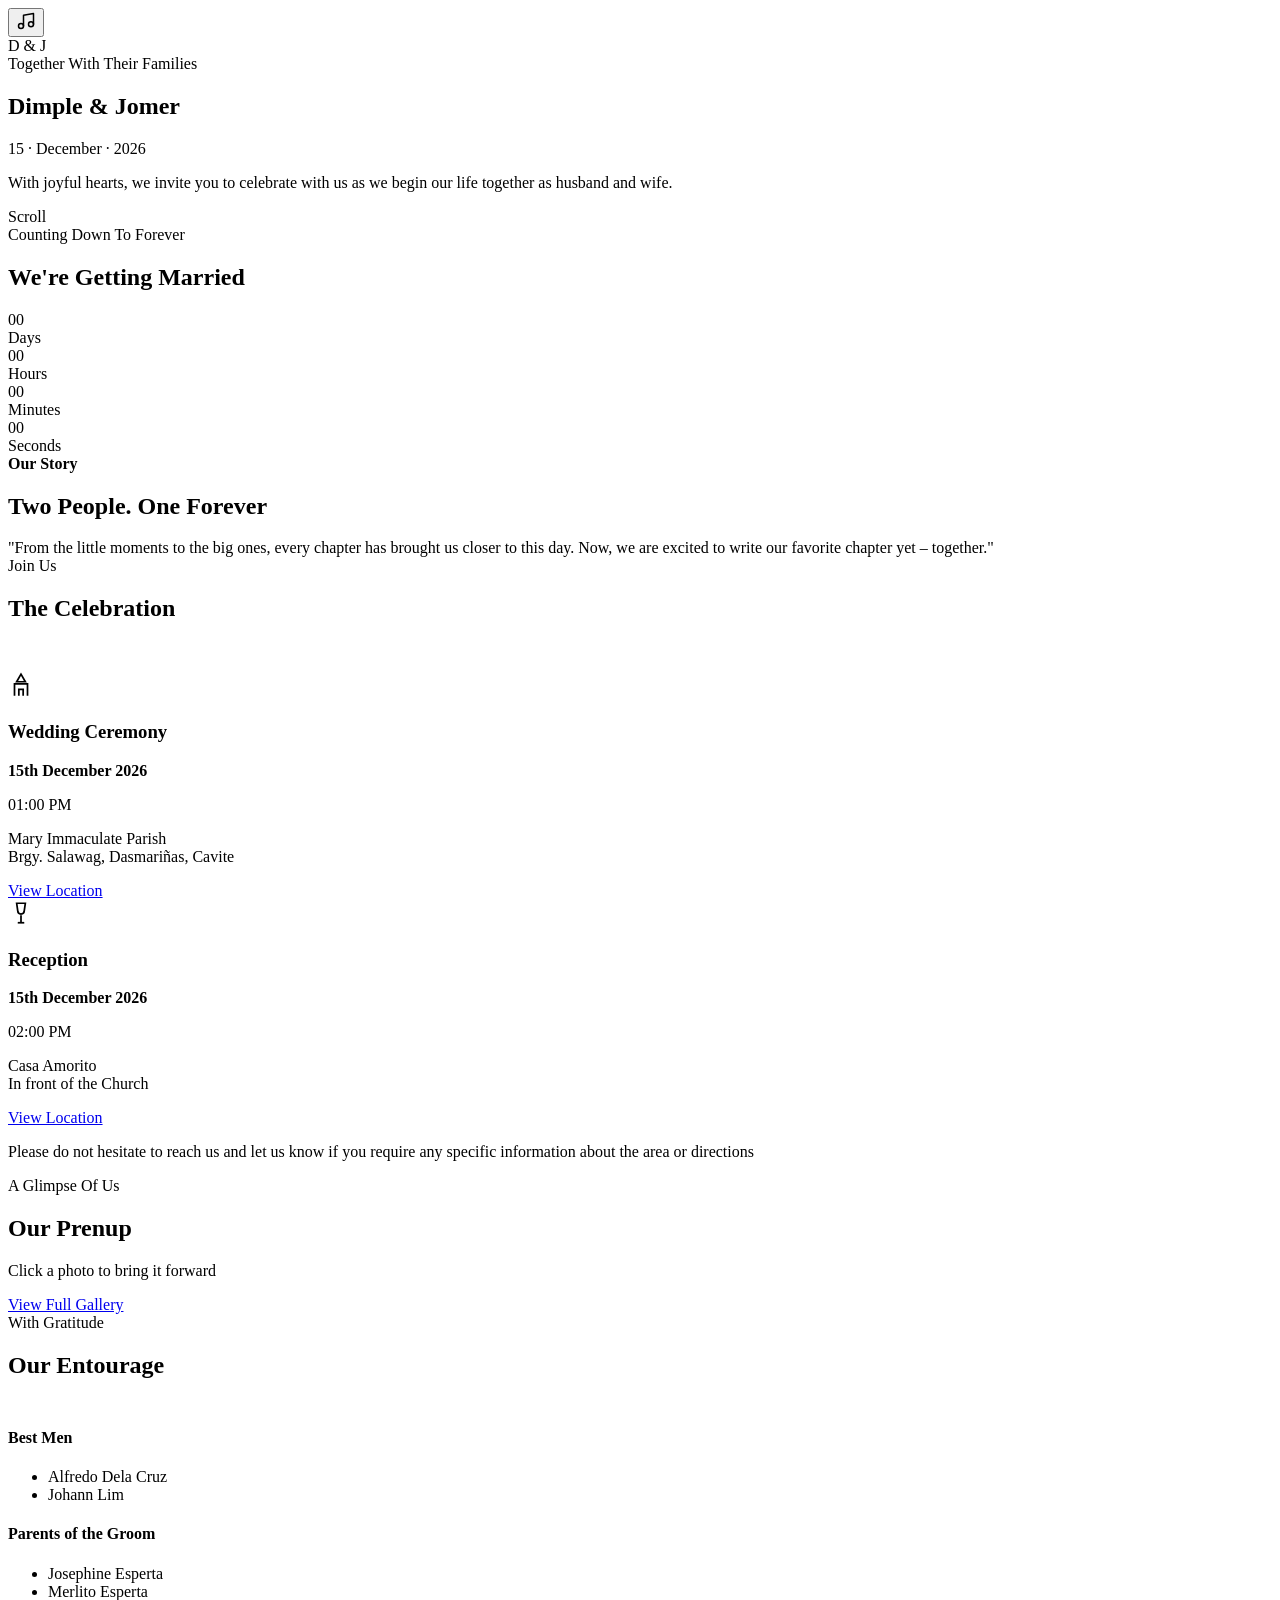
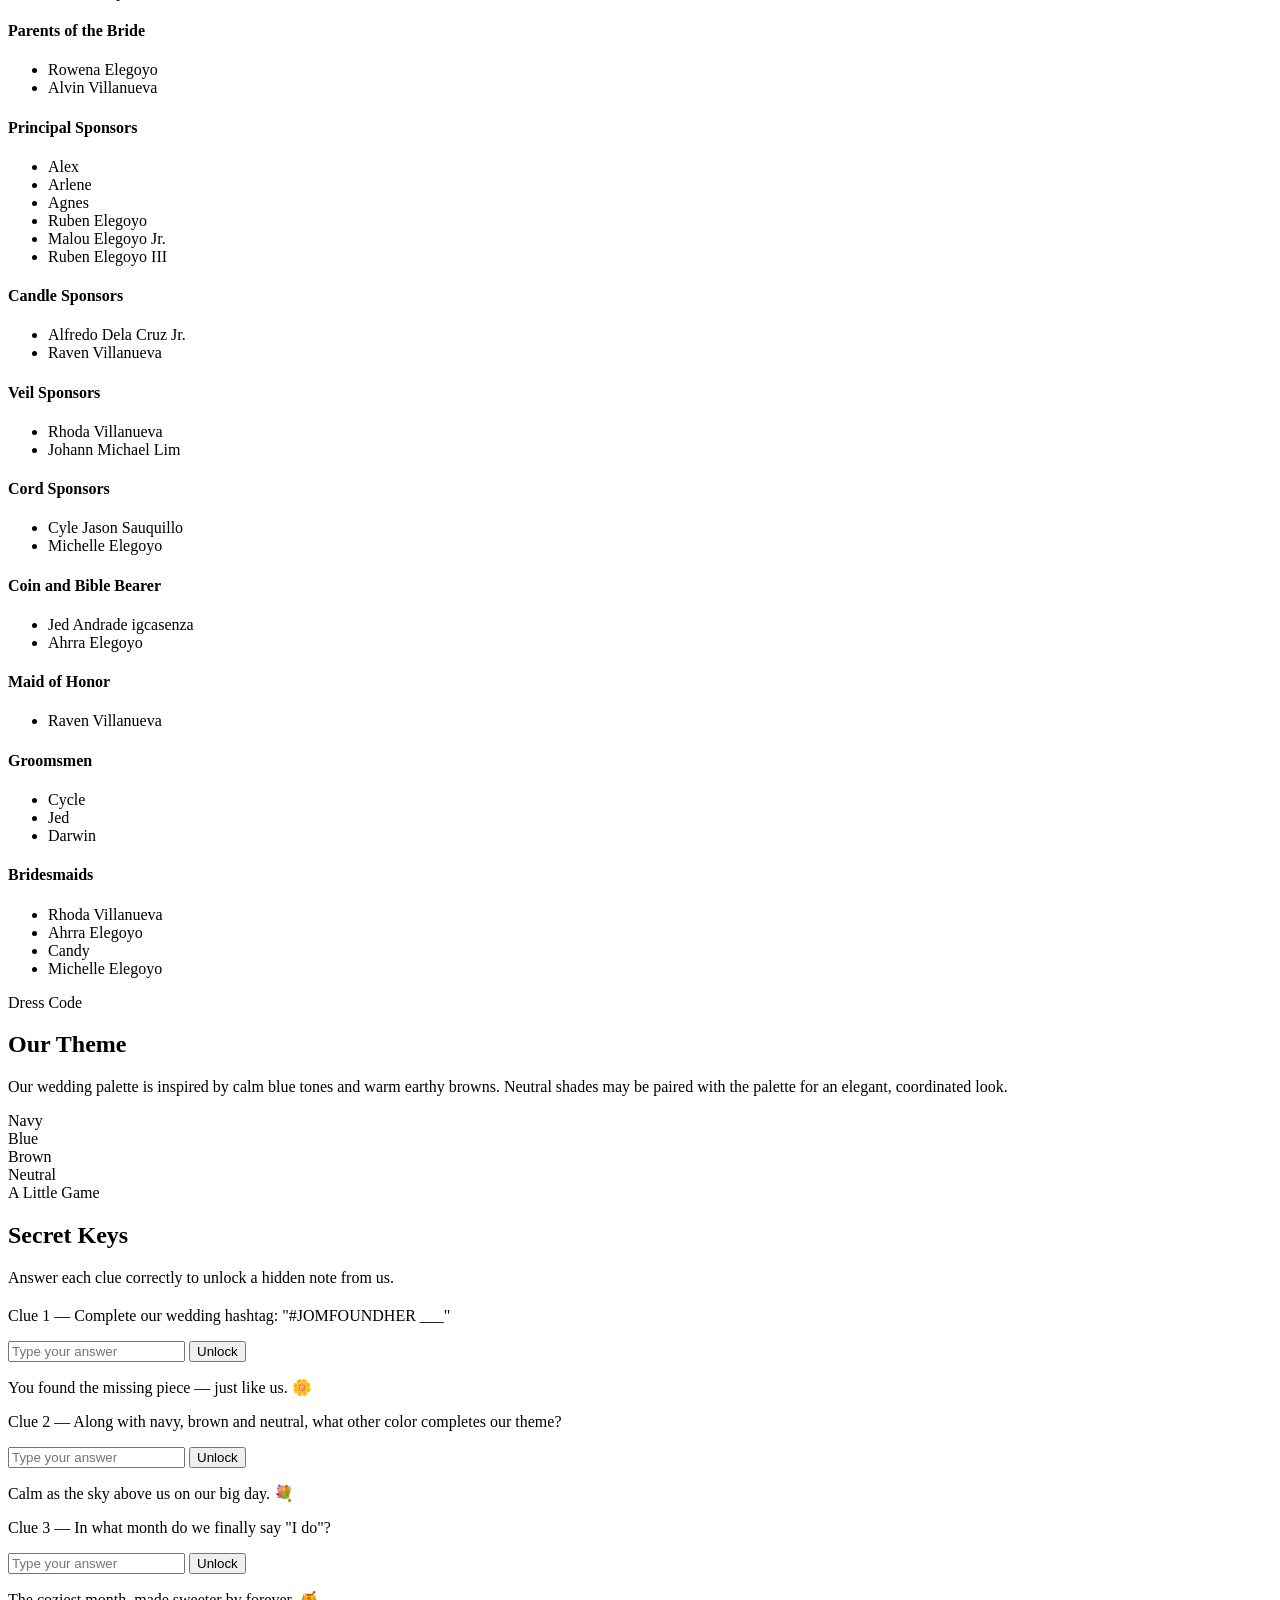
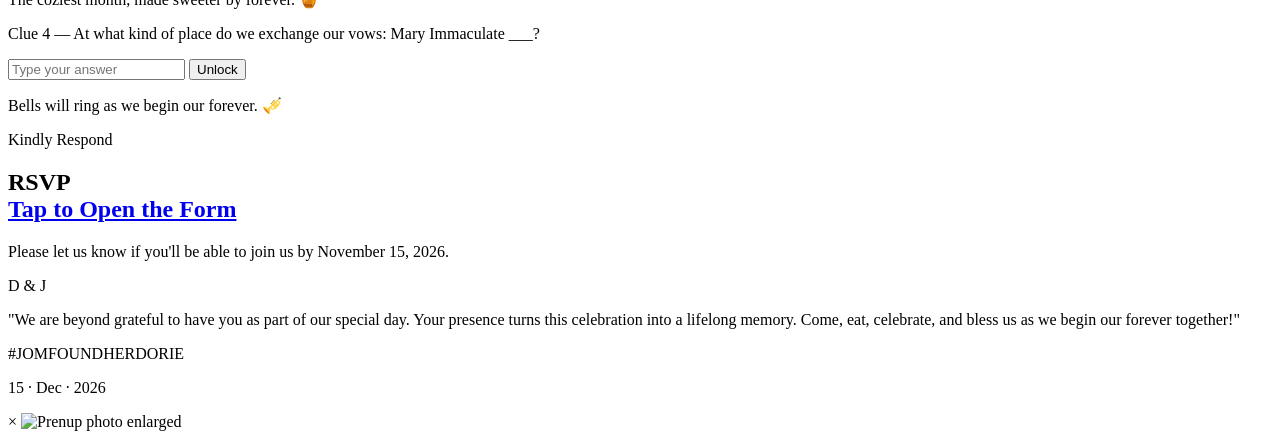
==== index.html @ ff6bdb2b "Add files via upload" ====
<!DOCTYPE html>
<html lang="en">
  <head>
    <meta charset="UTF-8">
    <meta name="viewport" content="width=device-width, initial-scale=1.0">
      <title>Dimple & Jomer | December 15, 2026</title>
    <link rel="preconnect" href="https://fonts.googleapis.com">
    <link href="https://fonts.googleapis.com/css2?family=Montserrat:ital,wght@0,300;0,400;0,500;0,600;0,700;0,800;1,400&family=Cormorant+Garamond:ital,wght@0,400;0,500;0,600;1,400&display=swap" rel="stylesheet">
    <link rel="stylesheet" href="index.css">
  </head>

  <body>
<!-- ============================================================
     BACKGROUND MUSIC
     -> Paste your song link (mp3/ogg URL) inside the src="" below.
     -> "Power of Two" by MYMP — replace PASTE_SONG_LINK_HERE.
     ============================================================ -->
    <audio id="bgMusic" loop preload="auto">
      <source src="Music/MYMP - Power Of Two (Official Lyric Video).mp3" type="audio/mpeg">
    </audio>

    <div class="floating-controls">
      <button class="ctrl-btn" id="musicToggle" title="Toggle music" aria-label="Toggle background music">
        <svg id="musicIcon" width="20" height="20" viewBox="0 0 24 24" fill="none" stroke="currentColor" stroke-width="1.8">
          <path d="M9 18V5l12-2v13" stroke-linecap="round" stroke-linejoin="round"/>
          <circle cx="6" cy="18" r="3"/><circle cx="18" cy="16" r="3"/>
        </svg>
      </button>
    </div>

    <div id="petal-field"></div>

<!-- ============================================================
     HERO
     ============================================================ -->
    <section class="hero">
      <div class="hero-bg"></div>
      <div class="hero-overlay"></div>
      <div class="hero-content">
        <div class="hero-monogram">D&nbsp;&amp;&nbsp;J</div>
        <span class="hero-eyebrow">Together With Their Families</span>
        <h1 class="hero-names">Dimple <span class="hero-and">&amp;</span> Jomer</h1>
        <p class="hero-date">15 · December · 2026</p>
        <p class="hero-venue">With joyful hearts, we invite you to celebrate with us as we begin our life together as husband and wife.</p>
      </div>
      <div class="scroll-cue"><span>Scroll</span><span class="line"></span></div>
    </section>

<!-- ============================================================
     COUNTDOWN
     ============================================================ -->
    <section class="countdown-section">
      <span class="eyebrow reveal">Counting Down To Forever</span>
      <h2 class="section-title reveal">We're Getting Married</h2>
      <div class="divider reveal"></div>
      <div class="countdown-grid reveal">
        <div class="count-box"><div class="count-num" id="cd-days">00</div><div class="count-label">Days</div></div>
        <div class="count-box"><div class="count-num" id="cd-hours">00</div><div class="count-label">Hours</div></div>
        <div class="count-box"><div class="count-num" id="cd-mins">00</div><div class="count-label">Minutes</div></div>
        <div class="count-box"><div class="count-num" id="cd-secs">00</div><div class="count-label">Seconds</div></div>
      </div>
    </section>

<!-- ============================================================
     OUR STORY
     ============================================================ -->
    <section class="story-section">
      <div class="story-quote reveal">
        <strong>Our Story</strong>
        <h2>Two People. One Forever</h2>
        "From the little moments to the big ones, every chapter has brought us closer to this day.
        Now, we are excited to write our favorite chapter yet – together."
      </div>
    </section>

<!-- ============================================================
     EVENTS
     ============================================================ -->
    <section class="events-section">
      <span class="eyebrow reveal">Join Us</span>
      <h2 class="section-title reveal">The Celebration</h2>
      <div class="divider reveal"></div>
      <div class="events-grid" style="margin-top:50px;">
        <div class="event-card reveal-scale">
          <div class="event-icon">
            <svg width="26" height="26" viewBox="0 0 24 24" fill="none" stroke="currentColor" stroke-width="1.6"><path d="M12 2 8 9h8l-4-7Z"/><path d="M6 22V11h12v11"/><path d="M10 22v-6h4v6"/></svg>
          </div>
          <h3>Wedding Ceremony</h3>
          <p class="event-detail"><b>15th December 2026</b></p>
          <p class="event-detail">01:00 PM</p>
          <p class="event-detail">Mary Immaculate Parish<br>Brgy. Salawag, Dasmariñas, Cavite</p>
          <a href="https://maps.app.goo.gl/3iq4JYJWQVV3E8DZA?g_st=ac" class="btn ghost">View Location</a>
        </div>
        <div class="event-card reveal-scale">
          <div class="event-icon">
            <svg width="26" height="26" viewBox="0 0 24 24" fill="none" stroke="currentColor" stroke-width="1.6"><path d="M8 3h8l-1 7a3 3 0 0 1-6 0L8 3Z"/><path d="M12 14v7"/><path d="M9 21h6"/></svg>
          </div>
          <h3>Reception</h3>
          <p class="event-detail"><b>15th December 2026</b></p>
          <p class="event-detail">02:00 PM</p>
          <p class="event-detail">Casa Amorito<br>In front of the Church</p>
          <a href="https://maps.app.goo.gl/EvM1YDurQQUR8Ux69?g_st=ac" class="btn ghost">View Location</a>
        </div>
        <div class="event-card reveal-scale">
          <div class="divider reveal"></div>
          <p class="event-detail">Please do not hesitate to reach us and let us know if you require any specific information about the area or directions</p>
          <div class="divider reveal"></div>
        </div>
      </div>
    </section>

<!-- ============================================================
     PRENUP GALLERY
     ============================================================ -->
    <section class="prenup-section">
      <span class="eyebrow reveal">A Glimpse Of Us</span>
      <h2 class="section-title reveal">Our Prenup</h2>
      <div class="divider reveal"></div>
      <div class="prenup-stage reveal-scale" id="prenupStage"></div>
      <p class="prenup-hint">Click a photo to bring it forward</p>
      <div class="gallery-btn-wrap">
        <a href="gallery.html" class="btn ghost">View Full Gallery</a>
      </div>
    </section>

<!-- ============================================================
     ENTOURAGE
     ============================================================ -->
    <section class="entourage-section">
      <span class="eyebrow reveal">With Gratitude</span>
      <h2 class="section-title reveal">Our Entourage</h2>
      <div class="divider reveal"></div>
      <div class="entourage-grid" style="margin-top:50px;">
        <div class="ent-card reveal">
          <h4>Best Men</h4>
          <ul><li>Alfredo Dela Cruz</li>
          <li>Johann Lim</li></ul>
        </div>
        <div class="ent-card reveal">
          <h4>Parents of the Groom</h4>
          <ul><li>Josephine Esperta</li>
          <li>Merlito Esperta</li></ul>
        </div>
        <div class="ent-card reveal">
          <h4>Parents of the Bride</h4>
          <ul>
            <li>Rowena Elegoyo</li>
            <li>Alvin Villanueva</li>
          </ul>
        </div>
        <div class="ent-card reveal">
          <h4>Principal Sponsors</h4>
          <ul>
            <li>Alex</li>
            <li>Arlene</li>
            <li>Agnes</li>
            <li>Ruben Elegoyo</li>
            <li>Malou Elegoyo Jr.</li>
            <li>Ruben Elegoyo III</li>
          </ul>
        </div>
        <div class="ent-card reveal">
        <h4>Candle Sponsors</h4>
          <ul>
            <li>Alfredo Dela Cruz Jr.</li>
            <li>Raven Villanueva</li>
          </ul>
        </div>
        <div class="ent-card reveal">
        <h4>Veil Sponsors</h4>
          <ul>
            <li>Rhoda Villanueva</li>
            <li>Johann Michael Lim</li>
          </ul>
        </div>
        <div class="ent-card reveal">
        <h4>Cord Sponsors</h4>
          <ul>
            <li>Cyle Jason Sauquillo</li>
            <li>Michelle Elegoyo</li>
          </ul>
        </div>
        <div class="ent-card reveal">
          <h4>Coin and Bible Bearer</h4>
          <ul>
            <li>Jed Andrade igcasenza</li>
            <li>Ahrra Elegoyo</li>
          </ul>
        </div>
        <div class="ent-card reveal">
          <h4>Maid of Honor</h4>
          <ul>
            <li>Raven Villanueva</li>
          </ul>
        </div>
        <div class="ent-card reveal">
          <h4>Groomsmen</h4>
          <ul>
            <li>Cycle</li>
            <li>Jed</li>
            <li>Darwin</li>
          </ul>
        </div>
        <div class="ent-card reveal">
          <h4>Bridesmaids</h4>
          <ul>
            <li>Rhoda Villanueva</li>
            <li>Ahrra Elegoyo</li>
            <li>Candy</li>
            <li>Michelle Elegoyo</li>
          </ul>
        </div>
      </div>
    </section>

<!-- ============================================================
     THEME & COLOR
     ============================================================ -->
    <section class="theme-section">
      <span class="eyebrow reveal">Dress Code</span>
      <h2 class="section-title reveal">Our Theme</h2>
      <div class="divider reveal"></div>
      <p class="theme-copy reveal">
        Our wedding palette is inspired by calm blue tones and warm earthy browns.
        Neutral shades may be paired with the palette for an elegant, coordinated look.
    </p>
      <div class="swatch-row reveal">
        <div class="swatch"><div class="swatch-circle" style="background:#1b2a4a;"></div><span class="swatch-label">Navy</span></div>
        <div class="swatch"><div class="swatch-circle" style="background:#4a6fa5;"></div><span class="swatch-label">Blue</span></div>
        <div class="swatch"><div class="swatch-circle" style="background:#8b6f47;"></div><span class="swatch-label">Brown</span></div>
        <div class="swatch"><div class="swatch-circle" style="background:#e8e1d3;"></div><span class="swatch-label">Neutral</span></div>
      </div>
    </section>

<!-- ============================================================
     SECRET KEYS GAME
     ============================================================ -->
    <section class="keys-section" id="keysSection">
      <span class="eyebrow reveal">A Little Game</span>
      <h2 class="section-title reveal">Secret Keys</h2>
      <p class="section-sub reveal" style="color:var(--blue-light);">Answer each clue correctly to unlock a hidden note from us.</p>
      <div class="keys-grid" style="margin-top:20px;">

        <div class="key-card reveal" data-answer="DORIE">
            <p class="key-q">Clue 1 — Complete our wedding hashtag: "#JOMFOUNDHER ___"</p>
          <div class="key-input-row">
            <input type="text" class="key-input" placeholder="Type your answer">
            <button class="key-check">Unlock</button>
          </div>
            <p class="key-msg"></p>
            <p class="key-reveal">You found the missing piece — just like us. 🌼</p>
        </div>

        <div class="key-card reveal" data-answer="blue">
            <p class="key-q">Clue 2 — Along with navy, brown and neutral, what other color completes our theme?</p>
          <div class="key-input-row">
            <input type="text" class="key-input" placeholder="Type your answer">
            <button class="key-check">Unlock</button>
          </div>
            <p class="key-msg"></p>
            <p class="key-reveal">Calm as the sky above us on our big day. 💐</p>
        </div>

        <div class="key-card reveal" data-answer="december">
            <p class="key-q">Clue 3 — In what month do we finally say "I do"?</p>
          <div class="key-input-row">
            <input type="text" class="key-input" placeholder="Type your answer">
            <button class="key-check">Unlock</button>
          </div>
            <p class="key-msg"></p>
            <p class="key-reveal">The coziest month, made sweeter by forever. 🍯</p>
        </div>

        <div class="key-card reveal" data-answer="Parish">
            <p class="key-q">Clue 4 — At what kind of place do we exchange our vows: Mary Immaculate ___?</p>
          <div class="key-input-row">
            <input type="text" class="key-input" placeholder="Type your answer">
            <button class="key-check">Unlock</button>
          </div>
            <p class="key-msg"></p>
            <p class="key-reveal">Bells will ring as we begin our forever. 🎺</p>
        </div>
      </div>
    </section>

<!-- ============================================================
     RSVP
     ============================================================ -->
    <section class="rsvp-section" id="rsvp">
      <span class="eyebrow reveal">Kindly Respond</span>
      <h2 class="section-title reveal">
        RSVP
          <div>
            <a href="rsvp.html" class="btn ghost">Tap to Open the Form</a>
          </div>
      </h2>
      <div class="divider reveal"></div>
        <p class="section-sub reveal">Please let us know if you'll be able to join us by November 15, 2026.</p>
    </section>

<!-- ============================================================
     FOOTER
     ============================================================ -->
    <footer class="footer">
      <div class="footer-monogram reveal">D &amp; J</div>
        <p class="footer-msg reveal">
          "We are beyond grateful to have you as part of our special day. Your presence turns this
          celebration into a lifelong memory. Come, eat, celebrate, and bless us as we begin our
          forever together!"
        </p>
        <p class="footer-names reveal">#JOMFOUNDHERDORIE </p>
        <p class="footer-date reveal">15 · Dec · 2026</p>
    </footer>

<!-- Lightbox -->
    <div class="lightbox" id="lightbox">
      <span class="lightbox-close" id="lightboxClose">&times;</span>
      <img id="lightboxImg" src="" alt="Prenup photo enlarged">
    </div>
  </body>
    <script src="index.js"></script>
</html>
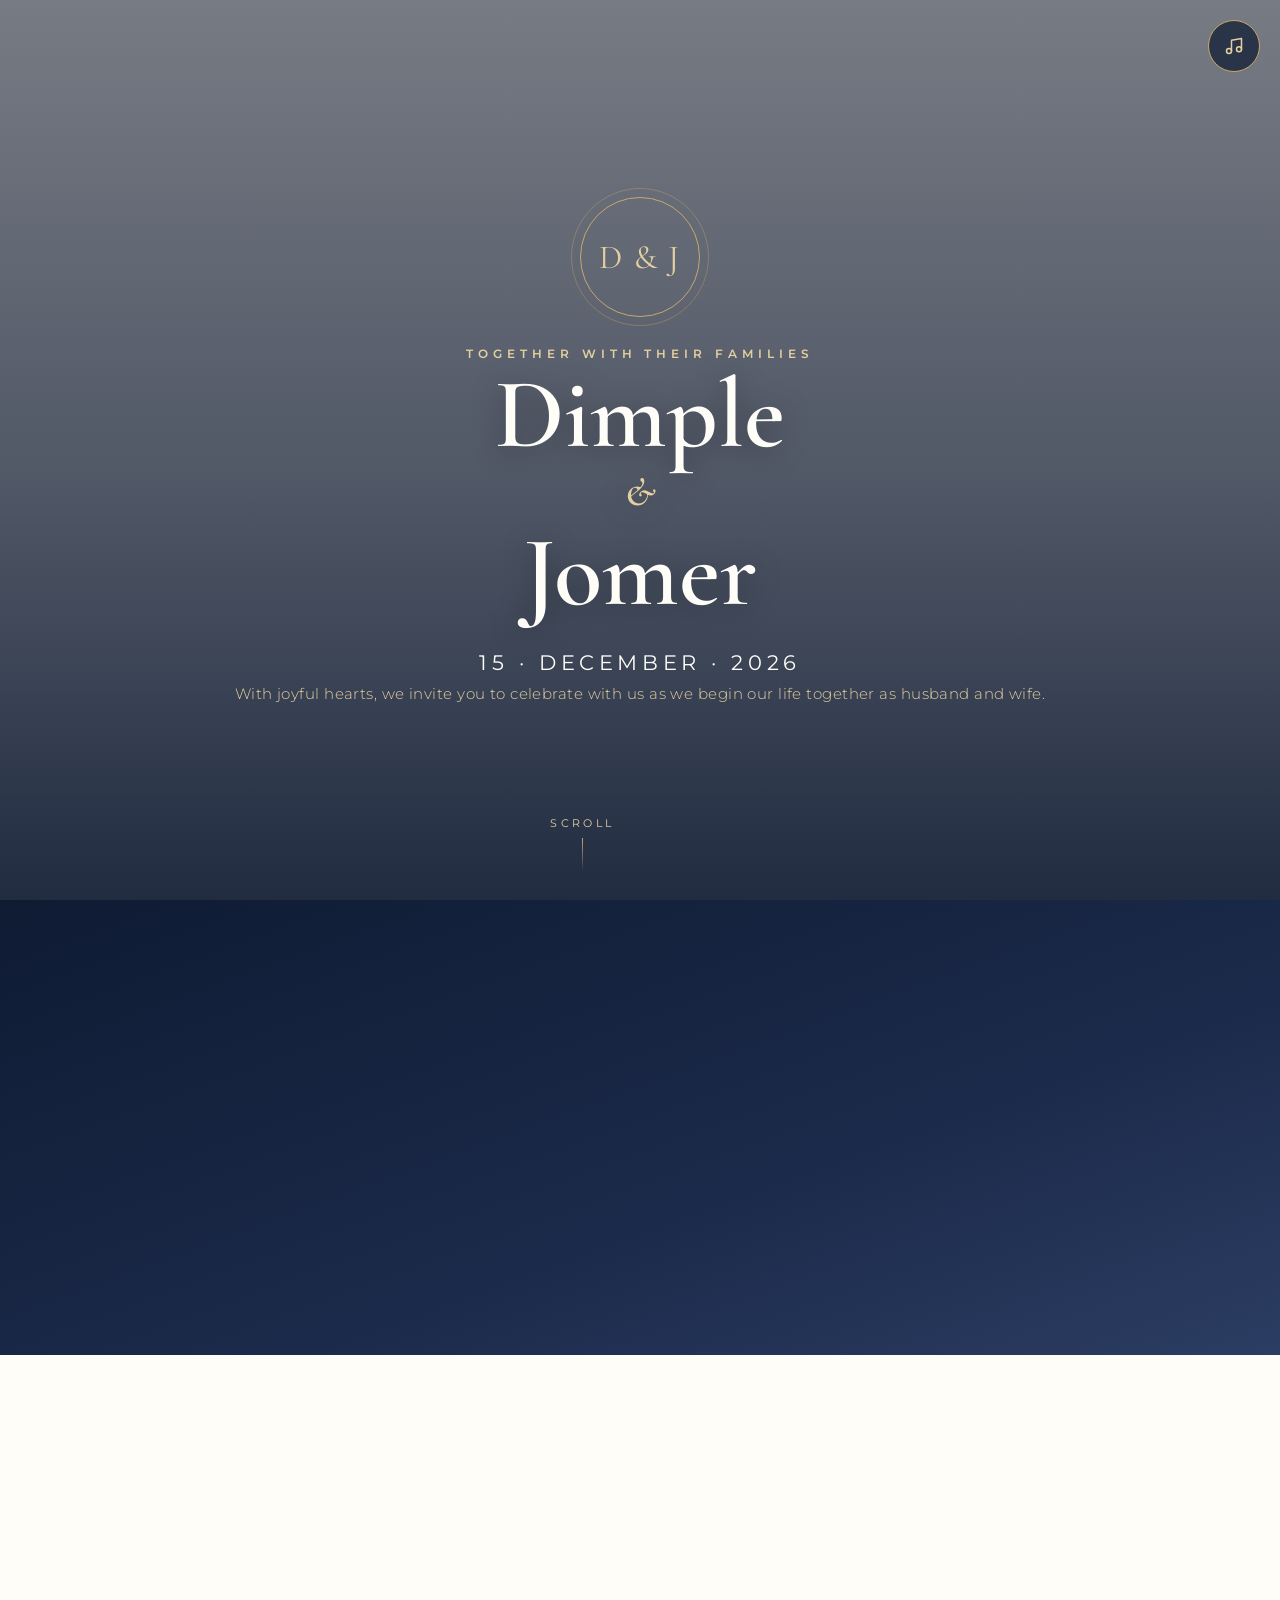
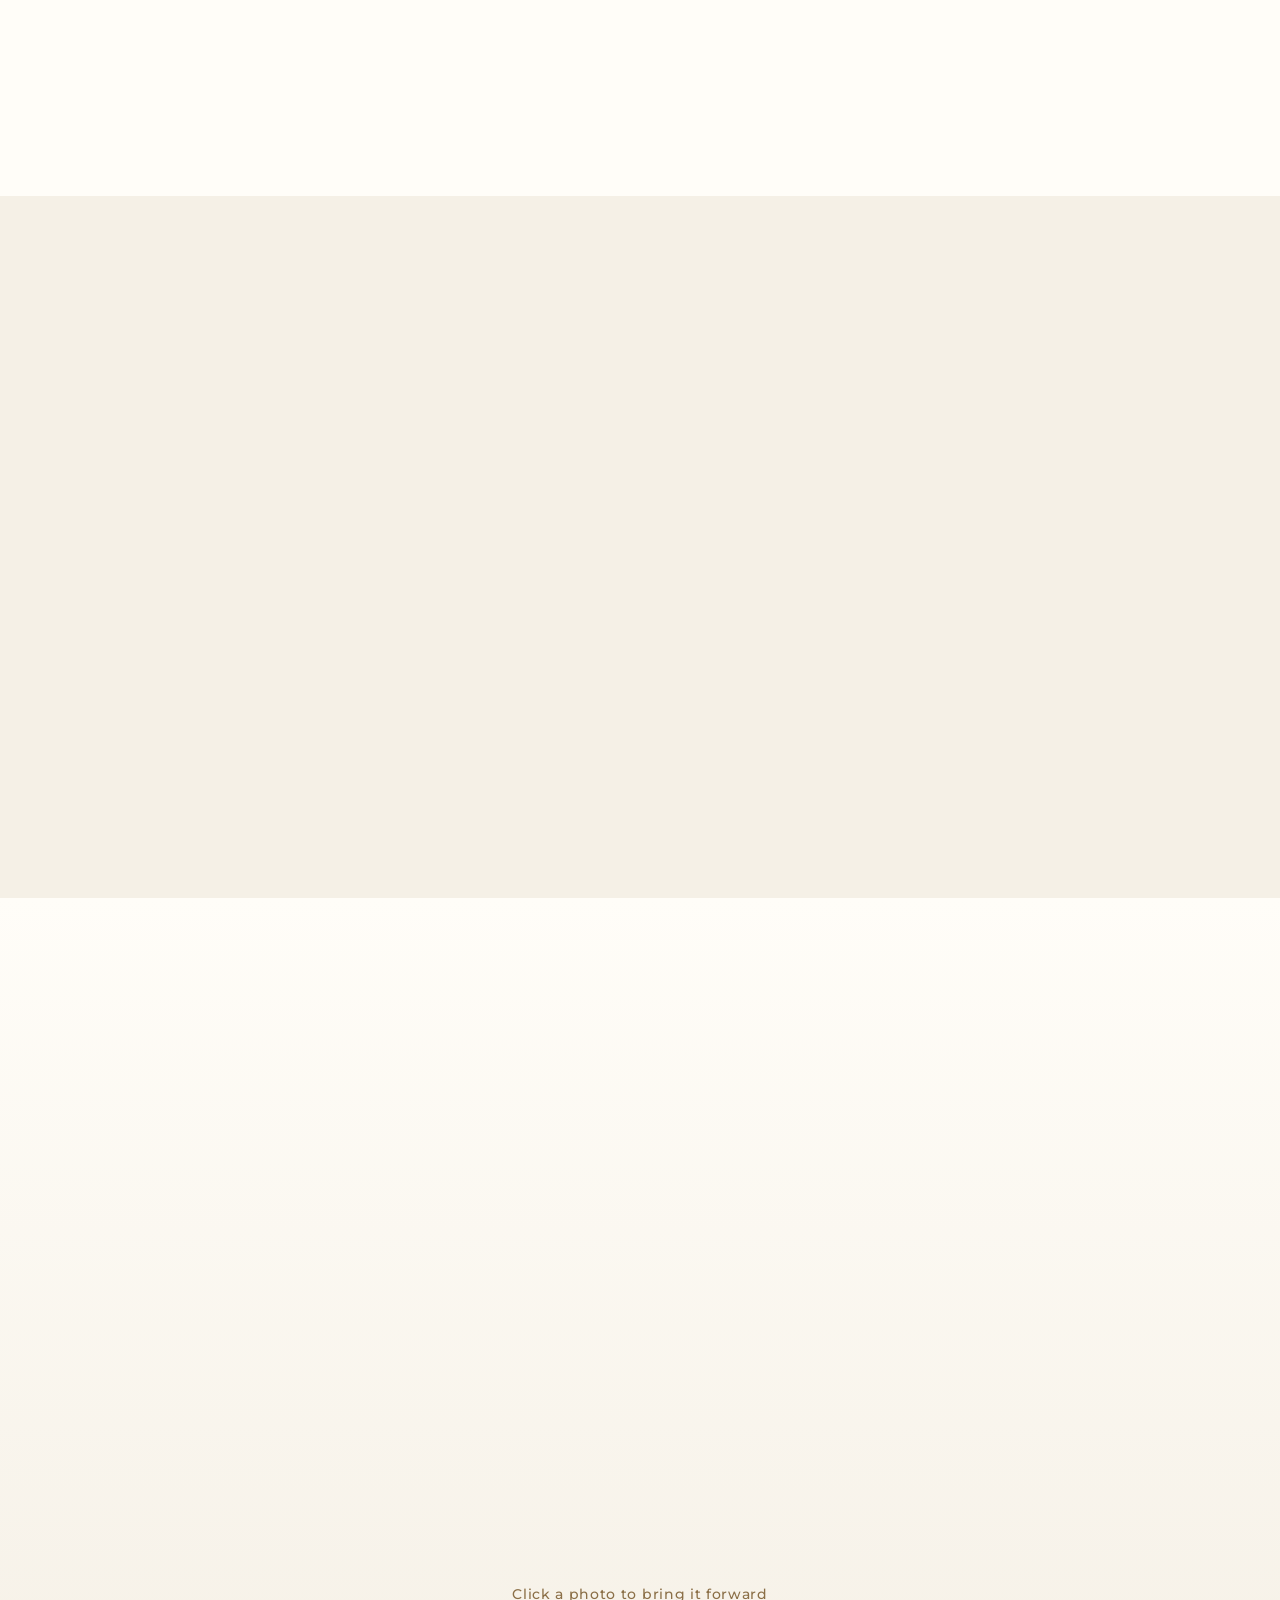
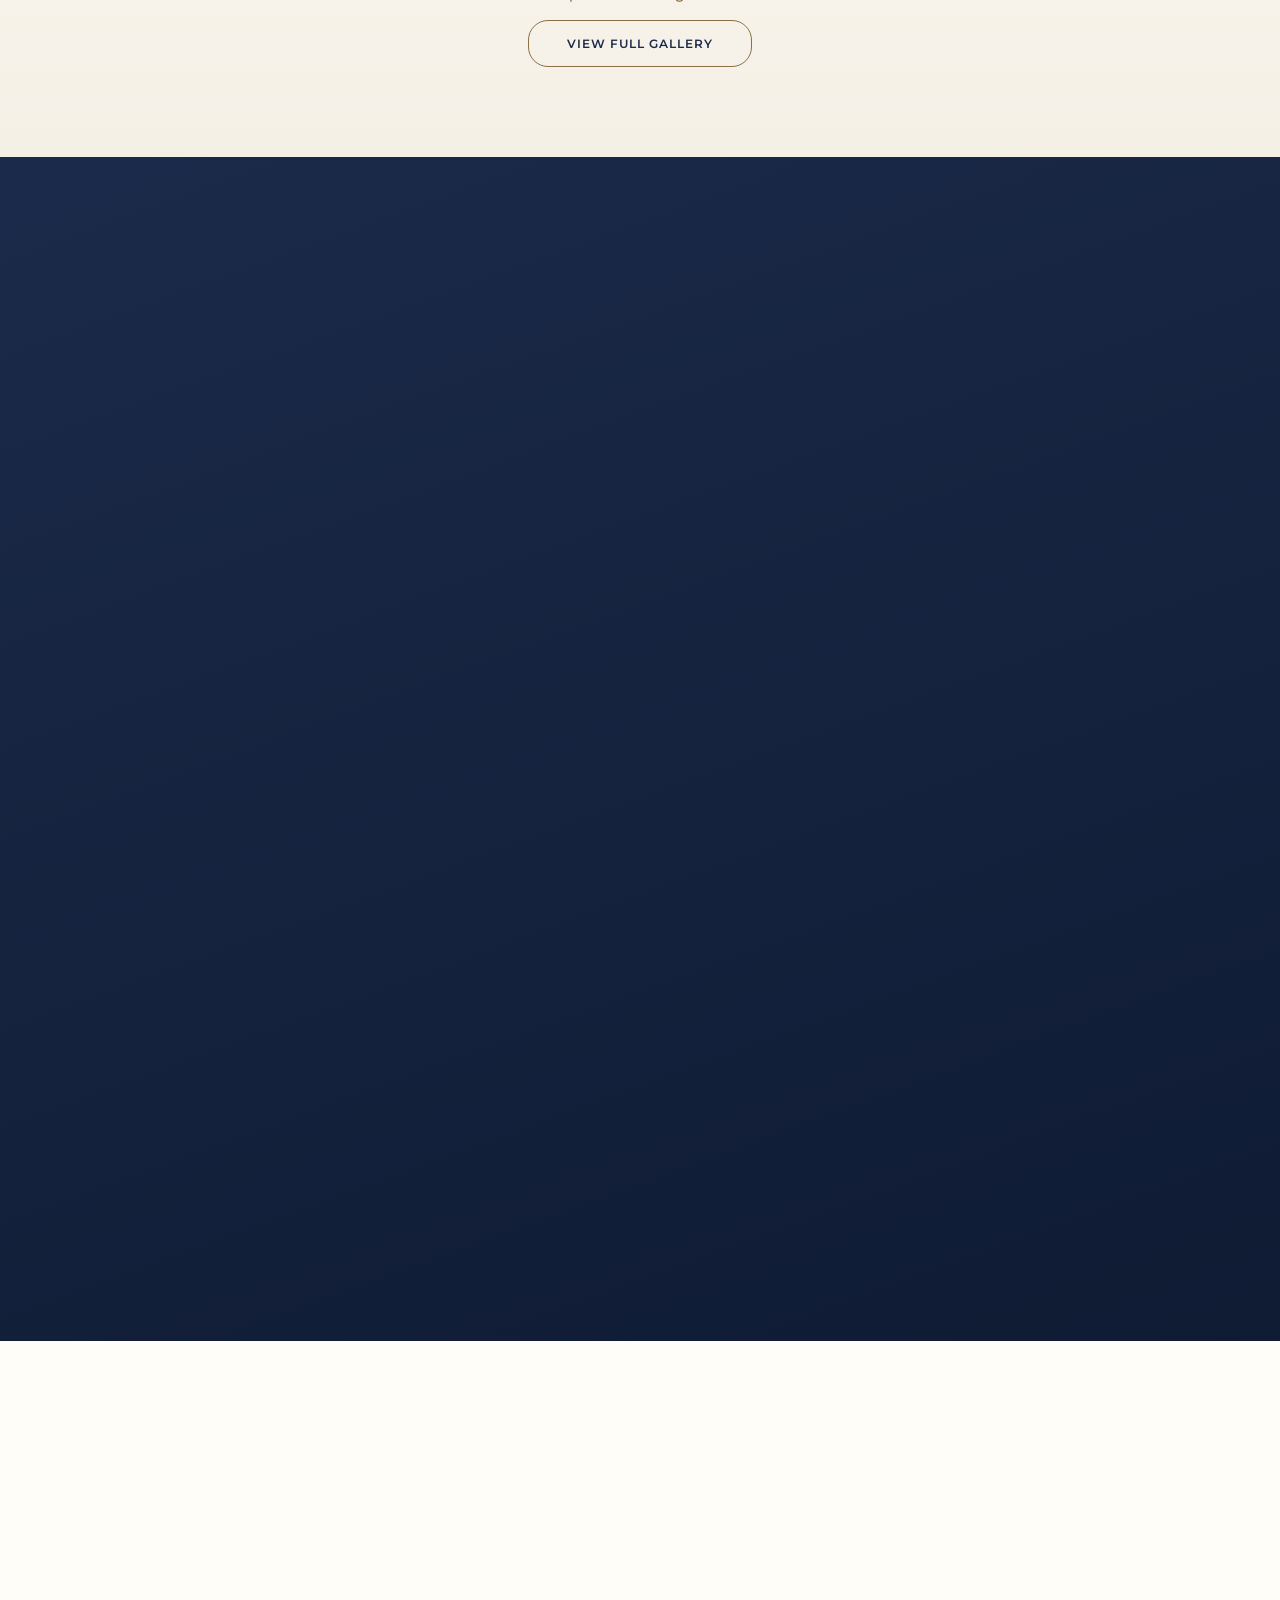
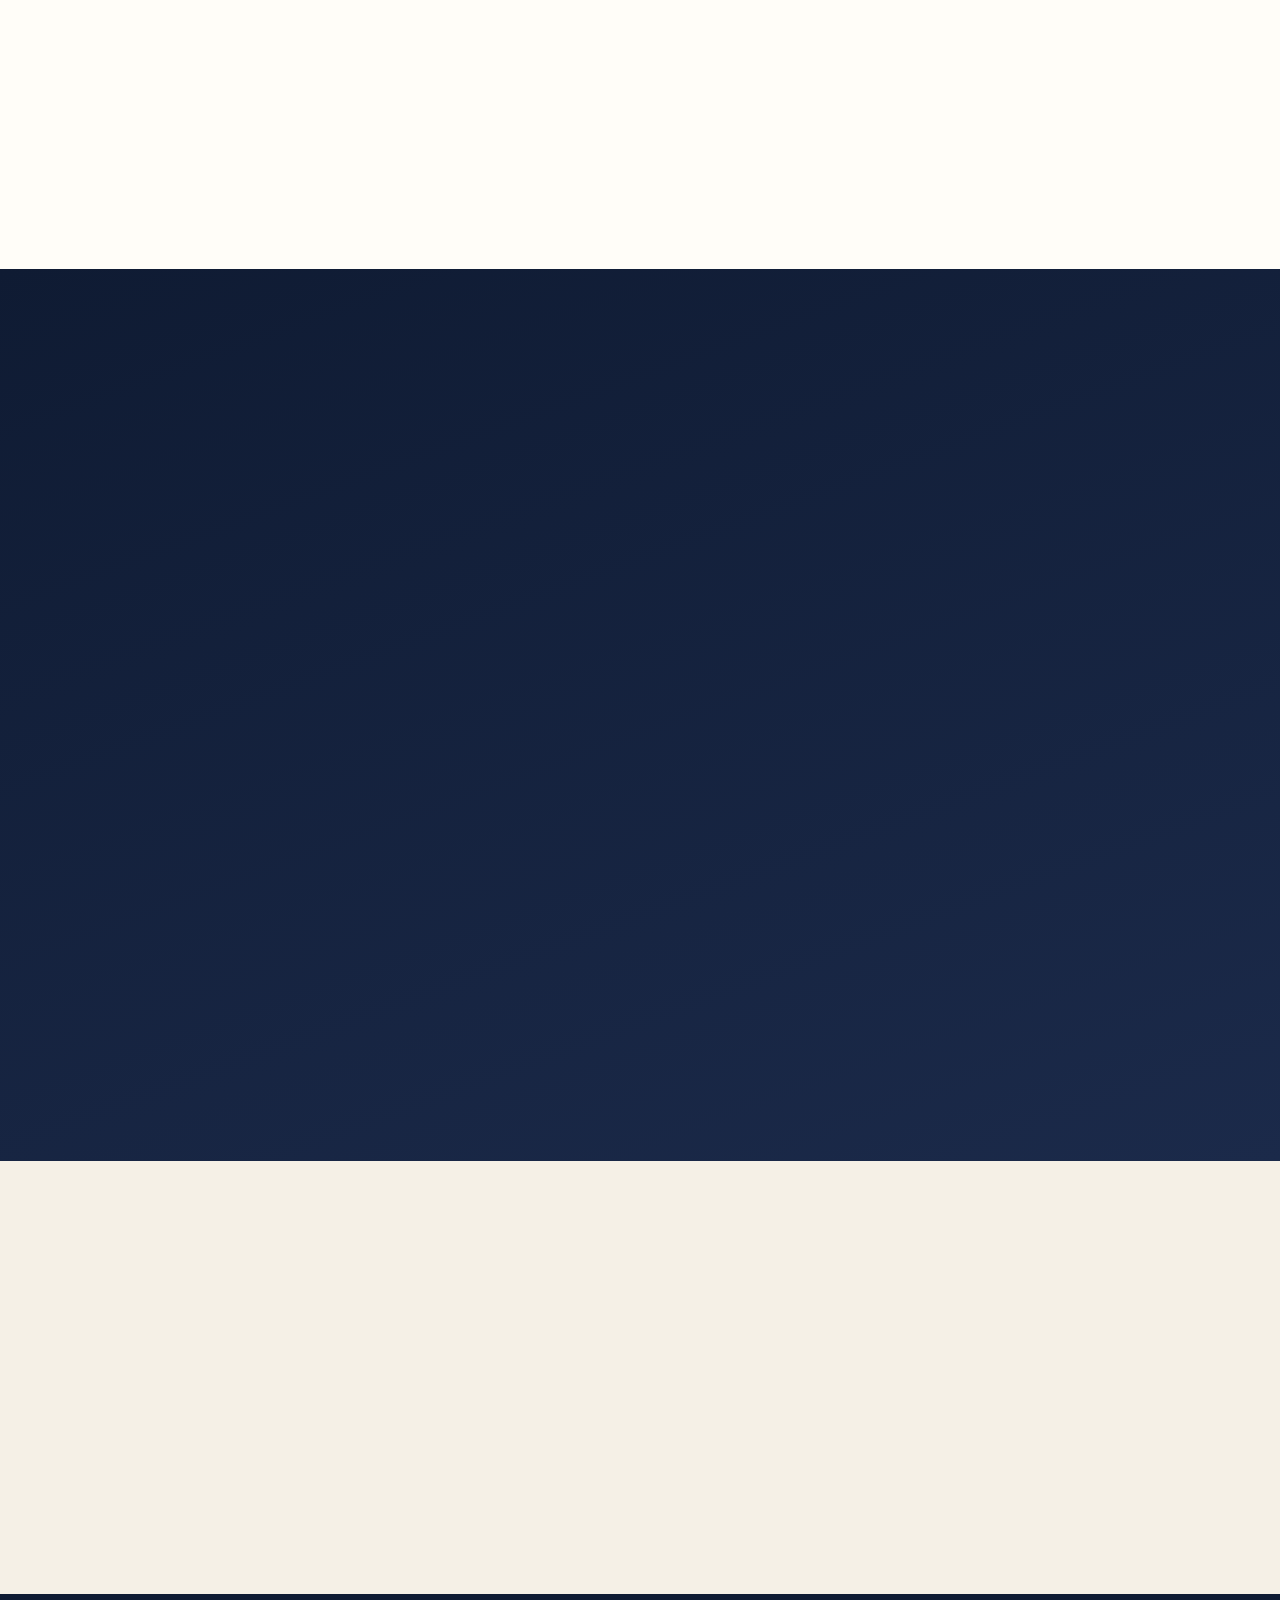
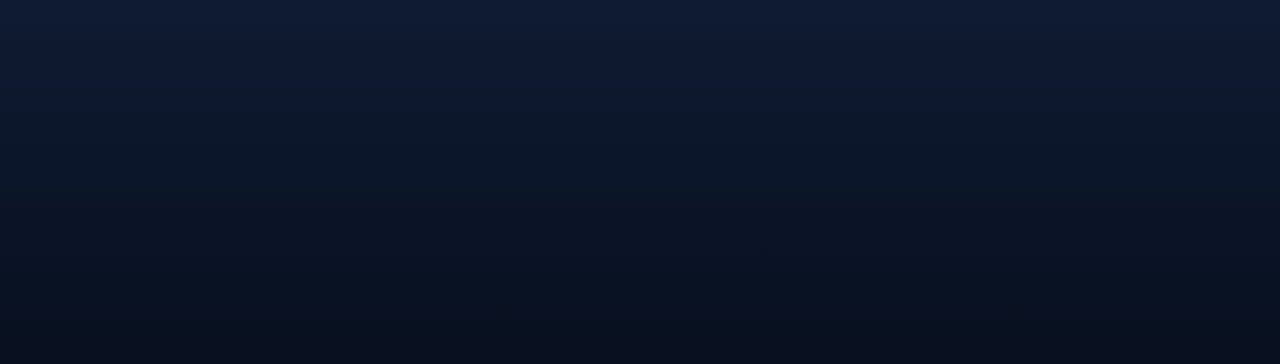
==== commit 74a47921: "Add files via upload" ====
--- a/index.html
+++ b/index.html
@@ -103,7 +103,7 @@
         </div>
         <div class="event-card reveal-scale">
           <div class="divider reveal"></div>
-          <p class="event-detail">Please do not hesitate to reach us and let us know if you require any specific information about the area or directions</p>
+          <p class="event-detail">Please do not hesitate to reach us and let us know if you require guidance and/or any specific information about the area or directions.</p>
           <div class="divider reveal"></div>
         </div>
       </div>
@@ -114,7 +114,7 @@
      ============================================================ -->
     <section class="prenup-section">
       <span class="eyebrow reveal">A Glimpse Of Us</span>
-      <h2 class="section-title reveal">Our Prenup</h2>
+      <h2 class="section-title reveal">Moments Before "I Do"</h2>
       <div class="divider reveal"></div>
       <div class="prenup-stage reveal-scale" id="prenupStage"></div>
       <p class="prenup-hint">Click a photo to bring it forward</p>
@@ -132,34 +132,47 @@
       <div class="divider reveal"></div>
       <div class="entourage-grid" style="margin-top:50px;">
         <div class="ent-card reveal">
+          <h4>Parents of the Groom</h4>
+          <ul><li>Josephine Esperta</li>
+          <li>Merlito Esperta</li></ul>
+        </div>
+        <div class="ent-card reveal">
+          <h4>Parents of the Bride</h4>
+          <ul>
+            <li>Rowena Elegoyo</li>
+            <li>Alvin Villanueva</li>
+          </ul>
+        </div>
+        <div class="ent-card reveal">
+          <h4>Grandparents</h4>
+          <ul>
+            <li>Estrella Esperta</li>
+            <li>Rosalinda Elegoyo</li>
+          </ul>
+        </div>
+        <div class="ent-card reveal">
+          <h4>Principal Sponsors</h4>
+          <ul>
+            <li>Gilberto Gallevo</li>
+            <li>Agnes Asuncion</li>
+            <li>Alex Verbo</li>
+            <li>Arlene Verbo</li>
+            <li>Ruben Elegoyo Jr.</li>
+            <li>Maria Lourdez Elegoyo</li>
+          </ul>
+        </div>
+        <div class="ent-card reveal">
+          <h4>Maid of Honor</h4>
+          <ul>
+            <li>Raven Villanueva</li>
+          </ul>
+        </div>
+        <div class="ent-card reveal">
           <h4>Best Men</h4>
           <ul><li>Alfredo Dela Cruz</li>
           <li>Johann Lim</li></ul>
         </div>
         <div class="ent-card reveal">
-          <h4>Parents of the Groom</h4>
-          <ul><li>Josephine Esperta</li>
-          <li>Merlito Esperta</li></ul>
-        </div>
-        <div class="ent-card reveal">
-          <h4>Parents of the Bride</h4>
-          <ul>
-            <li>Rowena Elegoyo</li>
-            <li>Alvin Villanueva</li>
-          </ul>
-        </div>
-        <div class="ent-card reveal">
-          <h4>Principal Sponsors</h4>
-          <ul>
-            <li>Alex</li>
-            <li>Arlene</li>
-            <li>Agnes</li>
-            <li>Ruben Elegoyo</li>
-            <li>Malou Elegoyo Jr.</li>
-            <li>Ruben Elegoyo III</li>
-          </ul>
-        </div>
-        <div class="ent-card reveal">
         <h4>Candle Sponsors</h4>
           <ul>
             <li>Alfredo Dela Cruz Jr.</li>
@@ -176,38 +189,34 @@
         <div class="ent-card reveal">
         <h4>Cord Sponsors</h4>
           <ul>
-            <li>Cyle Jason Sauquillo</li>
+            <li>Jed Andrade Igcasenza</li>
+            <li>Ahrra Elegoyo</li>
+          </ul>
+        </div>
+        <div class="ent-card reveal">
+          <h4>Coin and Bible Bearer</h4>
+          <ul>
+            <li>Cyle Sauquillo</li>
             <li>Michelle Elegoyo</li>
           </ul>
         </div>
         <div class="ent-card reveal">
-          <h4>Coin and Bible Bearer</h4>
-          <ul>
-            <li>Jed Andrade igcasenza</li>
-            <li>Ahrra Elegoyo</li>
-          </ul>
-        </div>
-        <div class="ent-card reveal">
-          <h4>Maid of Honor</h4>
-          <ul>
-            <li>Raven Villanueva</li>
-          </ul>
-        </div>
-        <div class="ent-card reveal">
-          <h4>Groomsmen</h4>
-          <ul>
-            <li>Cycle</li>
-            <li>Jed</li>
-            <li>Darwin</li>
-          </ul>
-        </div>
-        <div class="ent-card reveal">
-          <h4>Bridesmaids</h4>
-          <ul>
-            <li>Rhoda Villanueva</li>
-            <li>Ahrra Elegoyo</li>
-            <li>Candy</li>
-            <li>Michelle Elegoyo</li>
+          <h4>Offertory Pair</h4>
+          <ul>
+            <li>Nathan Madroño</li>
+            <li>Candy Javier</li>
+          </ul>
+        </div>
+        <div class="ent-card reveal">
+          <h4>Flower Girl</h4>
+          <ul>
+            <li>Raizel Dei Sapuay</li>
+          </ul>
+        </div>
+        <div class="ent-card reveal">
+          <h4>Ring Bearer</h4>
+          <ul>
+            <li>Davin Rei Sapuay</li>
           </ul>
         </div>
       </div>
@@ -228,7 +237,6 @@
         <div class="swatch"><div class="swatch-circle" style="background:#1b2a4a;"></div><span class="swatch-label">Navy</span></div>
         <div class="swatch"><div class="swatch-circle" style="background:#4a6fa5;"></div><span class="swatch-label">Blue</span></div>
         <div class="swatch"><div class="swatch-circle" style="background:#8b6f47;"></div><span class="swatch-label">Brown</span></div>
-        <div class="swatch"><div class="swatch-circle" style="background:#e8e1d3;"></div><span class="swatch-label">Neutral</span></div>
       </div>
     </section>
 
@@ -241,8 +249,8 @@
       <p class="section-sub reveal" style="color:var(--blue-light);">Answer each clue correctly to unlock a hidden note from us.</p>
       <div class="keys-grid" style="margin-top:20px;">
 
-        <div class="key-card reveal" data-answer="DORIE">
-            <p class="key-q">Clue 1 — Complete our wedding hashtag: "#JOMFOUNDHER ___"</p>
+        <div class="key-card reveal" data-answer="DIMPLE">
+            <p class="key-q">Clue 1 — Complete our wedding hashtag: "#JOgotMERidto ___"</p>
           <div class="key-input-row">
             <input type="text" class="key-input" placeholder="Type your answer">
             <button class="key-check">Unlock</button>
@@ -252,7 +260,7 @@
         </div>
 
         <div class="key-card reveal" data-answer="blue">
-            <p class="key-q">Clue 2 — Along with navy, brown and neutral, what other color completes our theme?</p>
+            <p class="key-q">Clue 2 — Along with navy and brown, what other color completes our theme?</p>
           <div class="key-input-row">
             <input type="text" class="key-input" placeholder="Type your answer">
             <button class="key-check">Unlock</button>
@@ -308,7 +316,7 @@
           celebration into a lifelong memory. Come, eat, celebrate, and bless us as we begin our
           forever together!"
         </p>
-        <p class="footer-names reveal">#JOMFOUNDHERDORIE </p>
+        <p class="footer-names reveal">#JOgotMERidtoDIMPLE </p>
         <p class="footer-date reveal">15 · Dec · 2026</p>
     </footer>
 
--- a/index.css
+++ b/index.css
@@ -0,0 +1,601 @@
+/* =========================================================
+   INDEX DESIGN TOKENS
+   ========================================================= */
+:root{
+  --navy-deep:#0f1b33;
+  --navy:#1b2a4a;
+  --navy-soft:#2c3d63;
+  --blue:#4a6fa5;
+  --blue-light:#7fa0c9;
+  --brown:#8b6f47;
+  --brown-deep:#6b5334;
+  --gold:#c9a66b;
+  --gold-light:#e4cfa0;
+  --cream:#f5f0e6;
+  --cream-white:#fffdf8;
+  --ink:#2a2a2a;
+  --radius:20px;
+  --serif:'Cormorant Garamond', 'Montserrat', serif;
+  --sans:'Montserrat', Arial, sans-serif;
+}
+
+* {
+    margin: 0;
+    padding: 0;
+    box-sizing: border-box;
+}
+
+html {
+    scroll-behavior: smooth;
+}
+
+body {
+  font-family: var(--sans);
+  background: var(--cream);
+  color: var(--ink);
+  overflow-x: hidden;
+  -webkit-font-smoothing: antialiased;
+}
+
+img {
+    max-width: 100%;
+    display: block;
+}
+
+h1,h2,h3 {
+    font-family: var(--serif);
+    font-weight: 600;
+    color: var(--navy);
+}
+
+section {
+    position: relative;
+    padding: 90px 6vw;
+}
+
+.eyebrow {
+  font-size: .72rem;
+  letter-spacing: .35em;
+  text-transform: uppercase;
+  color: var(--brown);
+  font-weight: 600;
+  margin-bottom: 14px;
+  display: block;
+  text-align: center;
+}
+
+.section-title {
+  text-align: center;
+  font-size: clamp(2rem,4vw,3.1rem);
+  margin-bottom: 8px;
+  color: var(--navy);
+}
+
+.section-sub {
+  text-align: center;
+  max-width: 640px;
+  margin: 0 auto 50px;
+  color: var(--navy-soft);
+  font-size: 1rem;
+  line-height: 1.8;
+  font-weight: 300;
+}
+.divider {
+  width: 70px;
+  height: 2px;
+  background: linear-gradient(90deg,transparent,var(--gold),transparent);
+  margin: 18px auto 0;
+}
+.divider.wide {
+    width: 120px;
+}
+
+/* reveal-on-scroll */
+.reveal {
+    opacity: 0;
+    transform: translateY(36px);
+    transition: opacity .9s ease, transform .9s ease;
+}
+
+.reveal.in {
+    opacity: 1;
+    transform: translateY(0);
+}
+
+.reveal-scale {
+    opacity: 0;
+    transform: scale(.92);
+    transition: opacity .9s ease, transform .9s ease;
+}
+
+.reveal-scale.in {
+    opacity: 1; transform: scale(1);
+}
+
+@media (prefers-reduced-motion: reduce) {
+  .reveal,.reveal-scale {
+    opacity: 1!important;
+    transform: none!important;
+    transition: none!important;
+  }
+  * {
+    animation-duration: .001ms !important;
+    animation-iteration-count: 1 !important;
+  }
+}
+
+/* =========================================================
+   FLOATING CONTROLS (music toggle)
+   ========================================================= */
+.floating-controls {
+  position: fixed;
+  top: 20px;
+  right: 20px;
+  z-index: 999;
+  display: flex;
+  gap: 10px;
+}
+
+.ctrl-btn {
+  width: 52px;
+  height: 52px;
+  border-radius: 50%;
+  border: 1.5px solid var(--gold);
+  background: rgba(15,27,51,.72);
+  backdrop-filter: blur(6px);
+  color: var(--gold-light);
+  display: flex;
+  align-items: center;
+  justify-content: center;
+  cursor: pointer;
+  font-size: 1.2rem;
+  transition: transform .3s ease, background .3s ease;
+}
+
+.ctrl-btn:hover {
+    transform: scale(1.08);
+    background:var(--navy);
+}
+
+.ctrl-btn.spinning svg {
+    animation: spin 3.5s linear infinite;
+}
+
+@keyframes spin{from{transform:rotate(0)}to{transform:rotate(360deg)}}
+
+/* =========================================================
+   PARTICLES: petals & confetti
+   ========================================================= */
+#petal-field {
+    position: fixed;
+    inset: 0;
+    pointer-events: none;
+    z-index: 5;
+    overflow: hidden;
+}
+
+.petal {
+    position: absolute;
+    top: -40px;
+    opacity: .85;
+    will-change: transform;
+    animation: fall linear infinite;
+}
+
+.confetti {
+    position: absolute;
+    top: -20px;
+    opacity: .9;
+    will-change: transform;
+    animation: fallConfetti linear infinite;
+}
+
+@keyframes fall {
+  0% {
+    transform: translate(0,0) rotate(0deg);
+  }
+  100% {
+    transform: translate(var(--drift),110vh) rotate(360deg);
+  }
+}
+
+@keyframes fallConfetti {
+  0% {
+    transform: translate(0,0) rotate(0deg);
+  }
+  100% {
+    transform: translate(var(--drift),110vh) rotate(540deg);
+  }
+}
+
+/* =========================================================
+   HERO
+   ========================================================= */
+.hero {
+  min-height: 100vh;
+  position: relative;
+  display: flex;
+  flex-direction: column;
+  align-items: center;
+  justify-content: center;
+  text-align: center;
+  color: var(--cream-white);
+  padding: 40px 6vw;
+  overflow: hidden;
+}
+
+.hero-bg {
+  position: absolute;
+  inset: 0;
+  background-image: url('Gallery/background.jpg');
+  background-size: cover;
+  background-position: center 40%;
+  transform: scale(1.08);
+  animation: kenburns 24s ease-in-out infinite alternate;
+}
+
+@keyframes kenburns {
+    0% {
+        transform: scale(1.08) translate(0,0);
+    }
+    100% {
+        transform: scale(1.16) translate(-1%,-1%);
+    }
+}
+
+.hero-overlay{
+  position: absolute;
+  inset: 0;
+  background:linear-gradient(180deg, rgba(15,27,51,.55) 0%, rgba(15,27,51,.72) 55%, rgba(15,27,51,.92) 100%);
+}
+
+.hero-content {
+    position: relative;
+    z-index: 2;
+    max-width: 820px;
+}
+
+.hero-monogram {
+  width: 120px;
+  height: 120px;
+  margin: 0 auto 26px;
+  border: 1.5px solid var(--gold);
+  border-radius: 50%;
+  display: flex;
+  align-items: center;
+  justify-content: center;
+  font-family: var(--serif);
+  font-size: 2.1rem;
+  color: var(--gold-light);
+  letter-spacing: .05em;
+  position: relative;
+  animation: fadeInDown 1.2s ease both;
+}
+.hero-monogram::before {
+  content:'';
+  position: absolute;
+  inset: -10px;
+  border: 1px solid rgba(201,166,107,.4);
+  border-radius: 50%;
+  animation :pulseRing 3s ease-in-out infinite;
+}
+
+@keyframes pulseRing {
+    0%,100% {
+        transform: scale(1);
+        opacity: .5;
+    }
+    50% {
+        transform: scale(1.08);opacity:1;
+    }
+}
+
+@keyframes fadeInDown {
+    from {
+        opacity: 0;
+        transform: translateY(-24px);
+    }
+    to {
+        opacity: 1;
+        transform: translateY(0);
+    }
+}
+
+.hero-eyebrow{
+  letter-spacing: .4em;
+  text-transform: uppercase;
+  font-size: .78rem;
+  color: var(--gold-light);
+  margin-bottom: 22px;
+  font-weight: 600;
+  animation: fadeIn 1.4s ease .2s both;
+}
+
+.hero-names {
+  font-family: var(--serif);
+  font-size: clamp(3rem,9vw,6.2rem);
+  line-height: 1.05;
+  font-weight: 600;
+  color: var(--cream-white);
+  text-shadow: 0 4px 30px rgba(0,0,0,.35);
+  animation: fadeIn 1.4s ease .4s both;
+}
+
+.hero-and {
+  display: block;
+  font-size: .4em;
+  color: var(--gold-light);
+  font-style: italic;
+  margin: 6px 0;
+}
+
+@keyframes fadeIn {
+    from {
+        opacity: 0;
+        transform: translateY(18px);
+    }
+    to {
+        opacity: 1;
+        transform: translateY(0);
+    }
+}
+
+.hero-date {
+  margin-top: 26px;
+  font-size: clamp(1rem,2vw,1.3rem);
+  letter-spacing: .22em;text-transform:uppercase;
+  color:var(--cream-white);font-weight:400;animation:fadeIn 1.4s ease .6s both;
+}
+.hero-venue{
+  margin-top:10px;font-size:.92rem;color:var(--gold-light);font-weight:300;letter-spacing:.03em;
+  animation:fadeIn 1.4s ease .8s both;
+}
+.scroll-cue{
+  position:absolute;bottom:28px;left:43%;transform:translateX(-50%);z-index:2;
+  color:var(--gold-light);font-size:.7rem;letter-spacing:.3em;text-transform:uppercase;
+  display:flex;flex-direction:column;align-items:center;gap:8px;animation:fadeIn 1.4s ease 1.1s both;
+}
+.scroll-cue .line{width:1px;height:34px;background:linear-gradient(180deg,var(--gold),transparent);
+  animation:scrollLine 2s ease-in-out infinite;}
+@keyframes scrollLine{0%{transform:scaleY(0);transform-origin:top;}50%{transform:scaleY(1);transform-origin:top;}
+  50.1%{transform-origin:bottom;}100%{transform:scaleY(0);transform-origin:bottom;}}
+
+/* =========================================================
+   COUNTDOWN
+   ========================================================= */
+.countdown-section{
+  background:linear-gradient(160deg,var(--navy-deep),var(--navy) 60%,var(--navy-soft));
+  color:var(--cream-white);text-align:center;
+}
+.countdown-section .eyebrow{color:var(--gold-light);}
+.countdown-section .section-title{color:var(--cream-white);}
+.countdown-grid{
+  display:flex;justify-content:center;flex-wrap:wrap;gap:22px;margin-top:44px;
+}
+.count-box{
+  background:rgba(255,253,248,.06);border:1px solid rgba(201,166,107,.35);
+  border-radius:var(--radius);padding:26px 20px;min-width:110px;
+  backdrop-filter:blur(4px);
+}
+.count-num{
+  font-family:var(--serif);font-size:2.8rem;color:var(--gold-light);font-weight:600;line-height:1;
+}
+.count-label{
+  margin-top:10px;font-size:.68rem;letter-spacing:.25em;text-transform:uppercase;color:var(--blue-light);
+}
+
+/* =========================================================
+   OUR STORY
+   ========================================================= */
+.story-section{background:var(--cream-white);text-align:center;}
+.story-quote{
+  max-width:780px;margin:0 auto;font-family:var(--serif);font-style:italic;
+  font-size:clamp(1.3rem,2.6vw,1.9rem);color:var(--navy);line-height:1.6;
+}
+.story-quote strong{
+  display:block;font-style:normal;font-weight:700;letter-spacing:.08em;
+  font-family:var(--sans);font-size:.95rem;color:var(--brown);margin-bottom:18px;
+}
+.story-body{
+  max-width:640px;margin:26px auto 0;color:var(--navy-soft);font-weight:300;line-height:1.9;
+}
+
+/* =========================================================
+   EVENTS
+   ========================================================= */
+.events-section{background:var(--cream);}
+.events-grid{
+  display:grid;grid-template-columns:repeat(auto-fit,minmax(280px,1fr));gap:30px;max-width:900px;margin:0 auto;
+}
+.event-card{
+  background:var(--cream-white);border-radius:var(--radius);padding:42px 30px;text-align:center;
+  border:1px solid rgba(139,111,71,.18);box-shadow:0 18px 40px -22px rgba(27,42,74,.35);
+  transition:transform .4s ease, box-shadow .4s ease;position:relative;overflow:hidden;
+}
+.event-card:hover{transform:translateY(-8px);box-shadow:0 26px 50px -20px rgba(27,42,74,.45);}
+.event-card::before{
+  content:'';position:absolute;top:0;left:0;right:0;height:4px;
+  background:linear-gradient(90deg,var(--gold),var(--blue));
+}
+.event-icon{
+  width:64px;height:64px;margin:0 auto 20px;border-radius:50%;background:var(--navy);
+  display:flex;align-items:center;justify-content:center;color:var(--gold-light);font-size:1.6rem;
+}
+
+.event-card h3{font-size:1.5rem;margin-bottom:10px;}
+.event-detail{color:var(--navy-soft);font-size:.92rem;margin:6px 0;font-weight:400;}
+.event-detail b{color:var(--brown-deep);}
+
+/* =========================================================
+   PRENUP GALLERY
+   ========================================================= */
+.prenup-section{background:linear-gradient(180deg,var(--cream-white),var(--cream));text-align:center;}
+.prenup-stage{
+  position:relative;width:100%;max-width:520px;height:440px;margin:20px auto 30px;
+}
+.prenup-photo{
+  position:absolute;top:50%;left:50%;width:230px;height:300px;border-radius:var(--radius);
+  overflow:hidden;box-shadow:0 20px 40px -14px rgba(15,27,51,.5);border:4px solid var(--cream-white);
+  transition:transform .7s cubic-bezier(.22,1,.36,1), filter .7s ease, opacity .7s ease, z-index 0s;
+  cursor:pointer;
+}
+.prenup-photo img{width:100%;height:100%;object-fit:cover;}
+.prenup-hint{
+  color:var(--brown);font-size:.85rem;letter-spacing:.05em;margin-top:6px;font-weight:500;
+}
+.gallery-btn-wrap{margin-top:18px;}
+
+/* =========================================================
+   BUTTONS
+   ========================================================= */
+.btn{
+  display:inline-flex;align-items:center;gap:10px;padding:15px 38px;border-radius:var(--radius);
+  background:var(--navy);color:var(--cream-white);font-weight:600;letter-spacing:.08em;
+  text-transform:uppercase;font-size:.78rem;border:1px solid var(--gold);cursor:pointer;
+  text-decoration:none;transition:transform .3s ease, background .3s ease, box-shadow .3s ease;
+}
+.btn:hover{transform:translateY(-3px);background:var(--brown-deep);box-shadow:0 14px 30px -12px rgba(27,42,74,.5);}
+.btn.ghost{background:transparent;color:var(--navy);border:1.5px solid var(--brown);}
+.btn.ghost:hover{background:var(--navy);color:var(--cream-white);}
+
+/* =========================================================
+   ENTOURAGE
+   ========================================================= */
+.entourage-section{
+  background:linear-gradient(160deg,var(--navy),var(--navy-deep));color:var(--cream-white);
+}
+.entourage-section .eyebrow{color:var(--gold-light);}
+.entourage-section .section-title{color:var(--cream-white);}
+.entourage-grid{
+  display:grid;grid-template-columns:repeat(auto-fit,minmax(230px,1fr));gap:26px;max-width:1100px;margin:0 auto;
+}
+.ent-card{
+  background:rgba(255,253,248,.05);border:1px solid rgba(201,166,107,.25);border-radius:var(--radius);
+  padding:28px 24px;transition:transform .35s ease, background .35s ease;
+}
+.ent-card:hover{transform:translateY(-6px);background:rgba(255,253,248,.09);}
+.ent-card h4{
+  font-family:var(--serif);color:var(--gold-light);font-size:1.15rem;margin-bottom:14px;
+  text-transform:uppercase;letter-spacing:.1em;font-weight:600;
+}
+.ent-card ul{list-style:none;}
+.ent-card li{
+  padding:6px 0;font-weight:300;font-size:.96rem;color:var(--cream-white);
+  border-bottom:1px dashed rgba(201,166,107,.18);
+}
+.ent-card li:last-child{border-bottom:none;}
+
+/* =========================================================
+   THEME & COLOR
+   ========================================================= */
+.theme-section{background:var(--cream-white);text-align:center;}
+.theme-copy{max-width:620px;margin:0 auto 44px;color:var(--navy-soft);font-weight:300;line-height:1.9;}
+.swatch-row{display:flex;justify-content:center;flex-wrap:wrap;gap:26px;}
+.swatch{
+  display:flex;flex-direction:column;align-items:center;gap:12px;
+}
+.swatch-circle{
+  width:78px;height:78px;border-radius:50%;box-shadow:0 12px 26px -10px rgba(27,42,74,.4);
+  border:3px solid var(--cream-white);outline:1px solid rgba(139,111,71,.25);
+  transition:transform .3s ease;
+}
+.swatch:hover .swatch-circle{transform:scale(1.1) rotate(6deg);}
+.swatch-label{font-size:.78rem;letter-spacing:.12em;text-transform:uppercase;color:var(--brown-deep);font-weight:600;}
+
+/* =========================================================
+   SECRET KEYS GAME
+   ========================================================= */
+.keys-section{
+  background:linear-gradient(160deg,var(--navy-deep),var(--navy));color:var(--cream-white);text-align:center;
+  position:relative;overflow:hidden;
+}
+.keys-section .eyebrow{color:var(--gold-light);}
+.keys-section .section-title{color:var(--cream-white);}
+.keys-grid{
+  display:grid;grid-template-columns:repeat(auto-fit,minmax(250px,1fr));gap:24px;max-width:1000px;margin:0 auto;
+}
+.key-card{
+  background:rgba(255,253,248,.05);border:1px solid rgba(201,166,107,.3);border-radius:var(--radius);
+  padding:28px 22px;text-align:left;position:relative;overflow:hidden;
+}
+.key-q{font-size:.95rem;color:var(--cream-white);font-weight:500;margin-bottom:16px;line-height:1.5;min-height:48px;}
+.key-input-row{display:flex;gap:8px;}
+.key-input{
+  flex:1;padding:12px 14px;border-radius:calc(var(--radius) - 6px);border:1px solid rgba(201,166,107,.4);
+  background:rgba(255,253,248,.08);color:var(--cream-white);font-family:var(--sans);font-size:.85rem;outline:none;
+}
+.key-input::placeholder{color:rgba(255,253,248,.45);}
+.key-input:focus{border-color:var(--gold);box-shadow:0 0 0 3px rgba(201,166,107,.2);}
+.key-check{
+  padding:0 16px;border-radius:calc(var(--radius) - 6px);border:1px solid var(--gold);background:var(--gold);
+  color:var(--navy-deep);font-weight:700;cursor:pointer;font-size:.85rem;transition:transform .25s ease;
+}
+.key-check:hover{transform:scale(1.05);}
+.key-msg{margin-top:10px;font-size:.8rem;min-height:18px;font-weight:600;}
+.key-msg.wrong{color:#e79a9a;}
+.key-reveal{
+  margin-top:14px;padding:14px;border-radius:calc(var(--radius) - 6px);
+  background:linear-gradient(120deg, rgba(201,166,107,.18), rgba(74,111,165,.18));
+  border:1px solid rgba(201,166,107,.5);font-family:var(--serif);font-style:italic;font-size:1.05rem;
+  color:var(--gold-light);opacity:0;max-height:0;overflow:hidden;transition:opacity .6s ease, max-height .6s ease, padding .6s ease;
+}
+.key-card.unlocked{box-shadow:0 0 32px -4px rgba(201,166,107,.6);border-color:var(--gold);}
+.key-card.unlocked .key-reveal{opacity:1;max-height:200px;padding:14px;}
+.glow-particle{
+  position:absolute;width:6px;height:6px;border-radius:50%;background:var(--gold-light);
+  pointer-events:none;animation:glowPop .9s ease forwards;
+}
+@keyframes glowPop{
+  0%{transform:translate(0,0) scale(1);opacity:1;}
+  100%{transform:translate(var(--gx),var(--gy)) scale(0);opacity:0;}
+}
+
+/* =========================================================
+   RSVP
+   ========================================================= */
+.rsvp-section{background:var(--cream);}
+.rsvp-form{
+  max-width:680px;margin:0 auto;background:var(--cream-white);border-radius:var(--radius);
+  padding:44px clamp(24px,4vw,52px);box-shadow:0 24px 60px -30px rgba(27,42,74,.4);
+  border:1px solid rgba(139,111,71,.18);
+}
+.rsvp-btn-wrap{
+  padding-left: 538px;
+} 
+
+/* =========================================================
+   FOOTER
+   ========================================================= */
+.footer{
+  background:linear-gradient(180deg,var(--navy-deep),#08101f);color:var(--cream-white);
+  text-align:center;padding:80px 6vw 50px;position:relative;
+}
+.footer-monogram{
+  font-family:var(--serif);font-size:2.4rem;color:var(--gold-light);margin-bottom:20px;
+}
+.footer-msg{
+  max-width:620px;margin:0 auto;font-family:var(--serif);font-style:italic;font-size:1.2rem;
+  line-height:1.9;color:var(--cream-white);
+}
+.footer-names{
+  margin-top:26px;font-size:.85rem;letter-spacing:.3em;text-transform:uppercase;color:var(--blue-light);
+}
+.footer-date{margin-top:8px;font-size:.78rem;color:rgba(255,253,248,.5);letter-spacing:.15em;}
+
+/* Lightbox for prenup single click zoom */
+.lightbox{
+  position:fixed;inset:0;background:rgba(15,27,51,.92);z-index:1200;display:none;
+  align-items:center;justify-content:center;padding:30px;
+}
+.lightbox.open{display:flex;}
+.lightbox img{max-width:min(90vw,520px);border-radius:var(--radius);border:4px solid var(--cream-white);}
+.lightbox-close{
+  position:absolute;top:24px;right:28px;color:var(--cream-white);font-size:1.8rem;cursor:pointer;
+}
+
+@media(max-width:640px){
+  section{padding:70px 6vw;}
+  .form-row{grid-template-columns:1fr;}
+  .prenup-stage{height:380px;}
+  .prenup-photo{width:180px;height:240px;}
+}
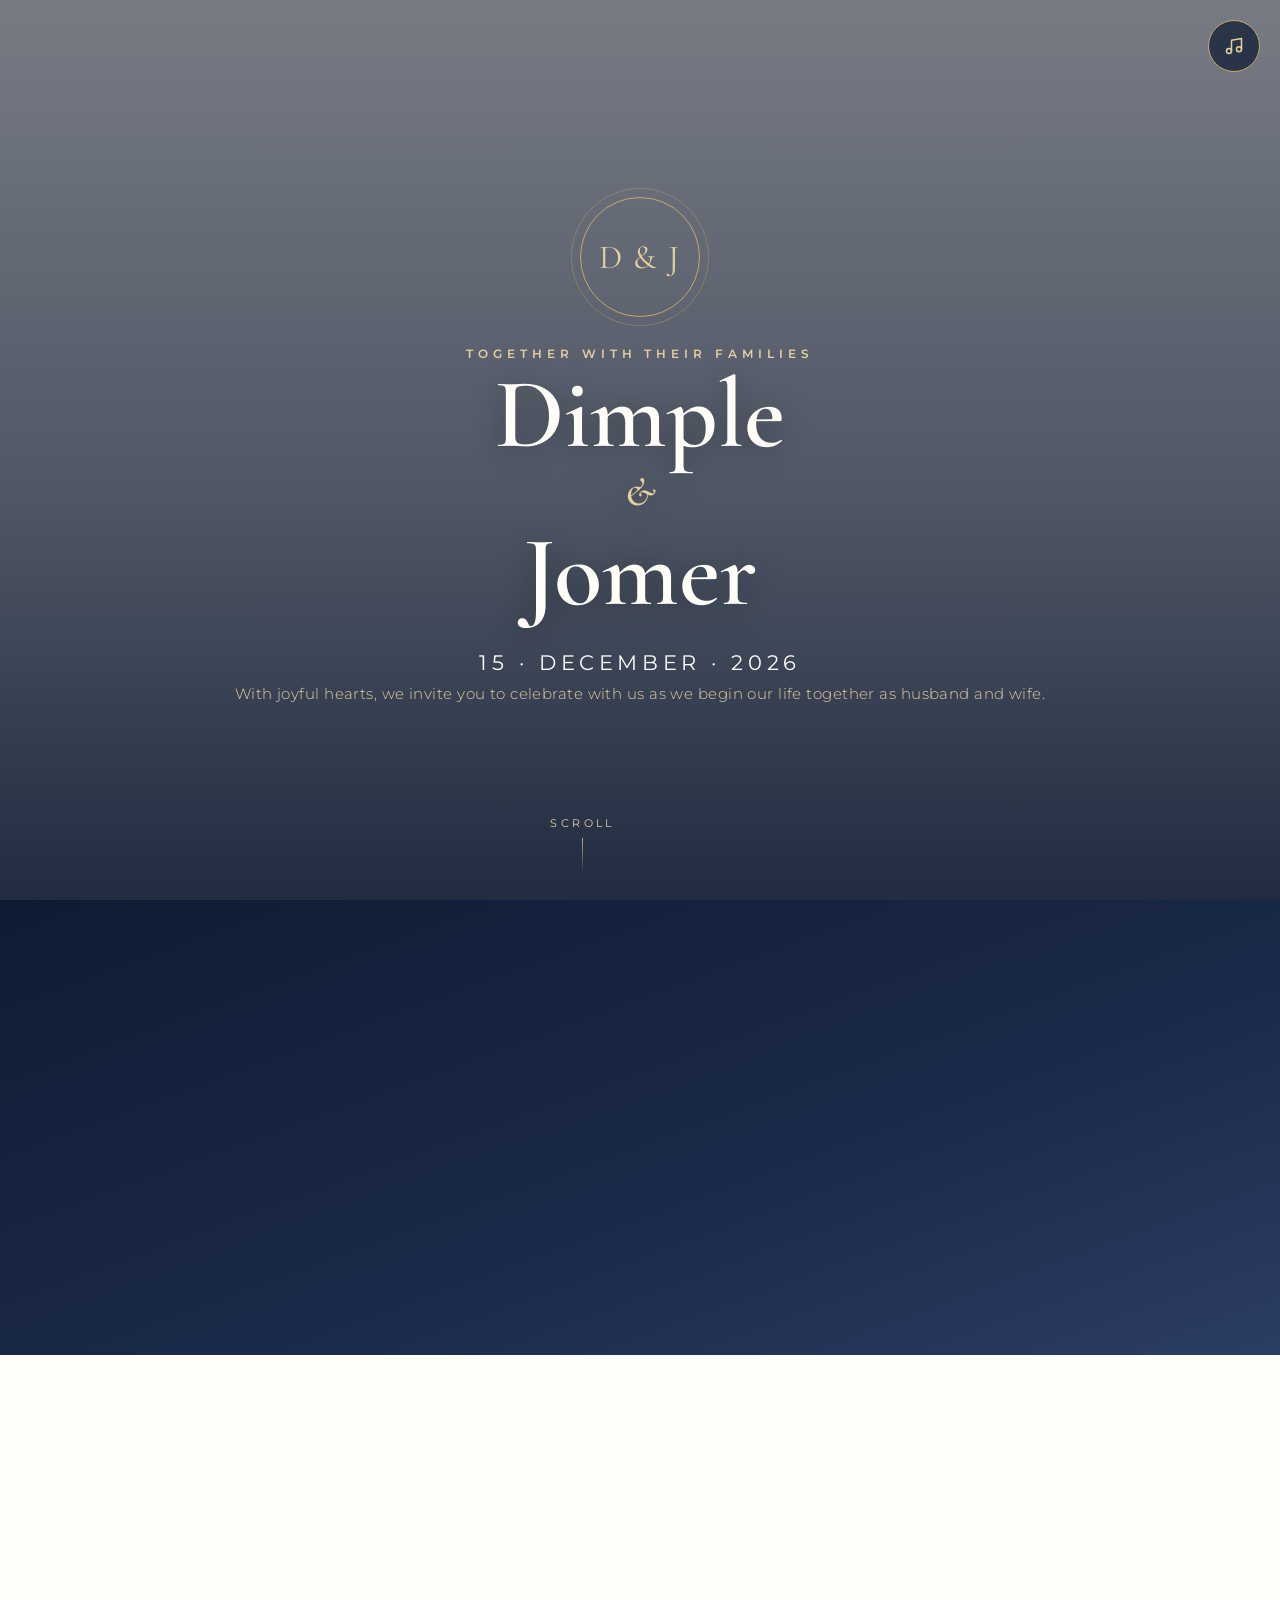
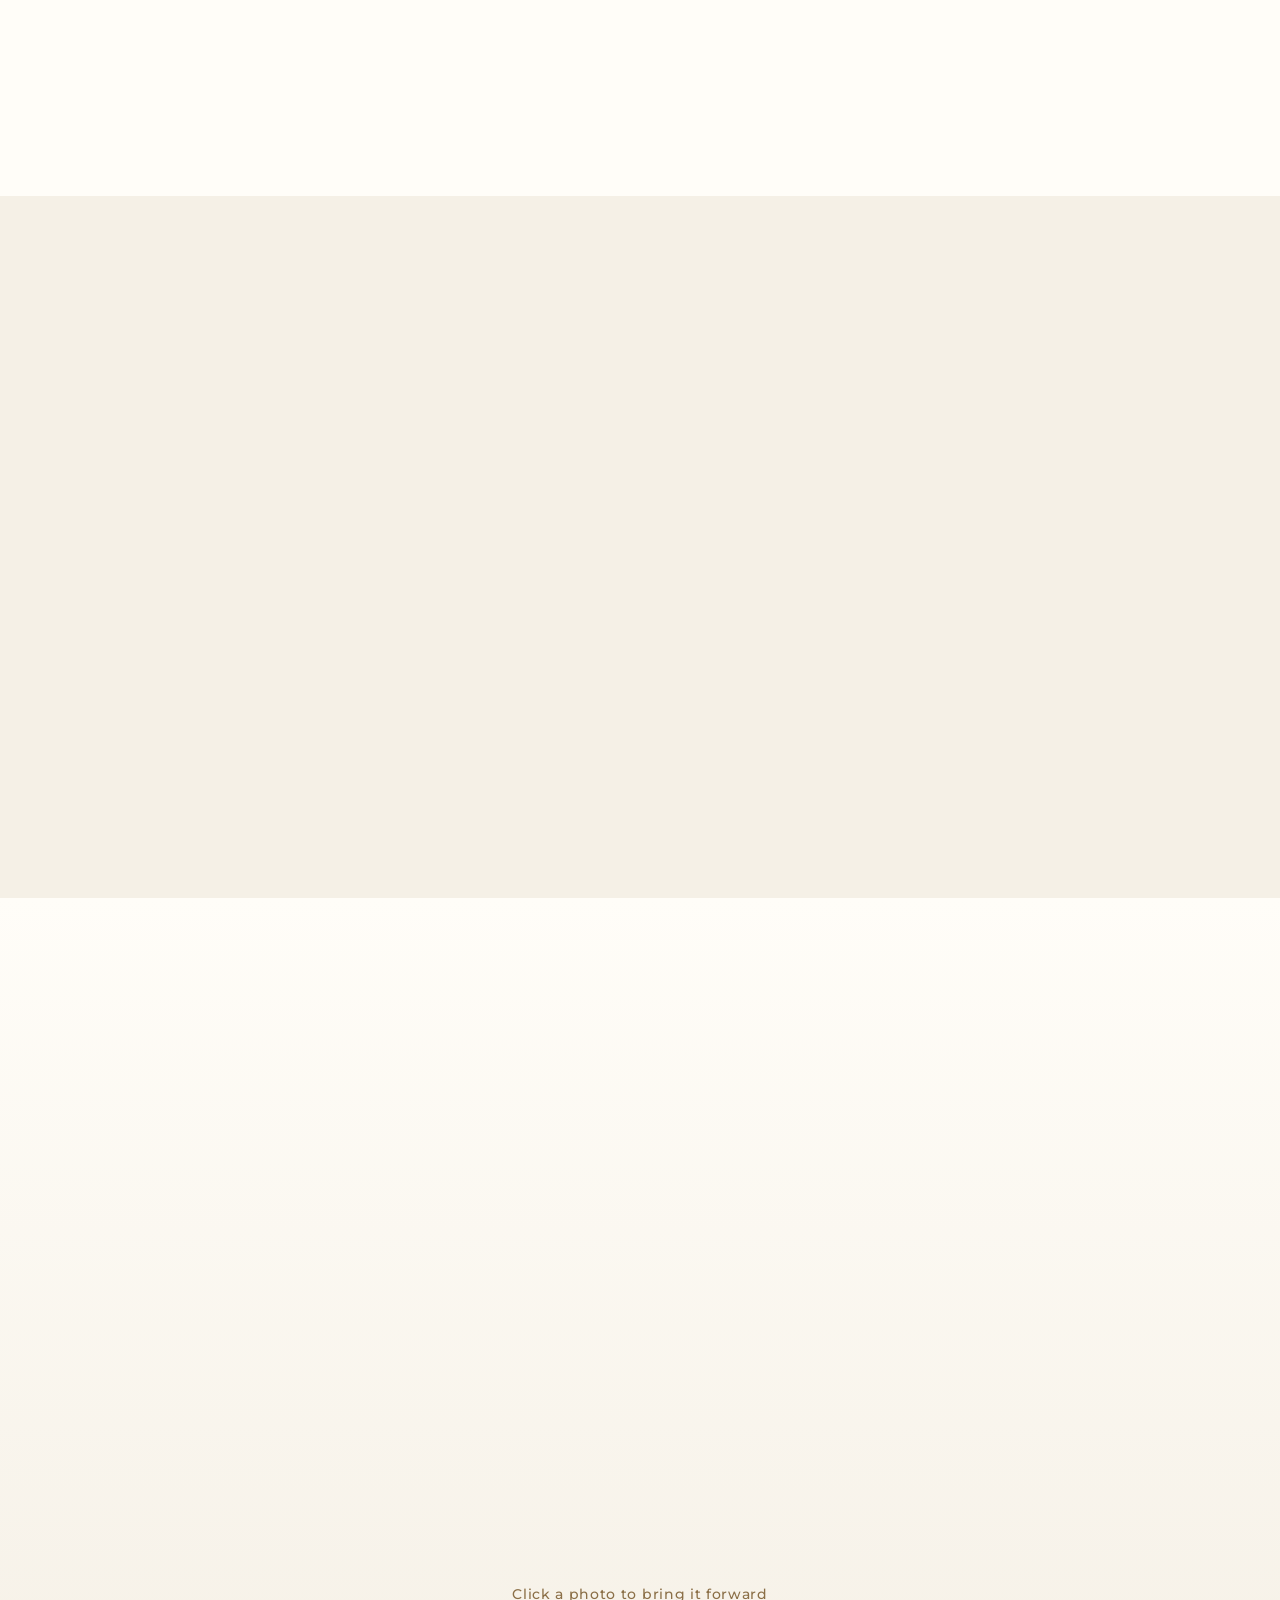
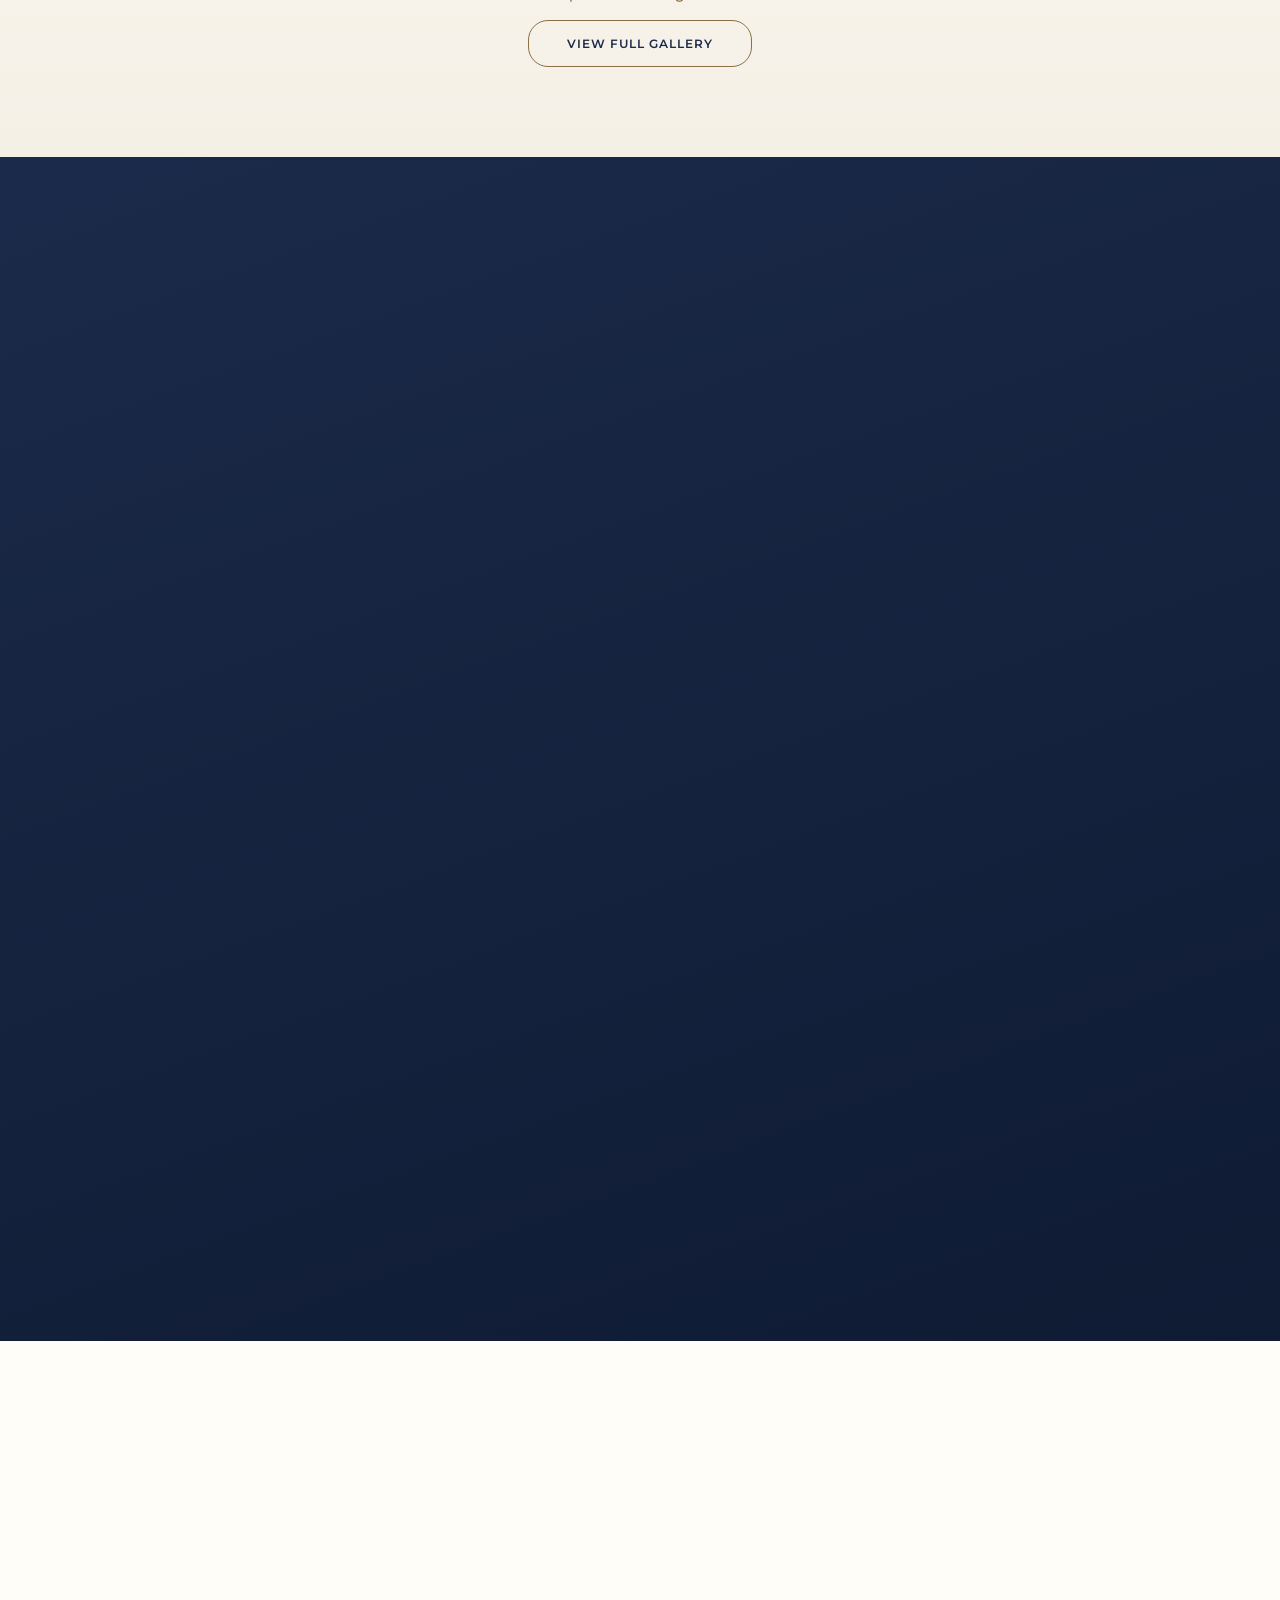
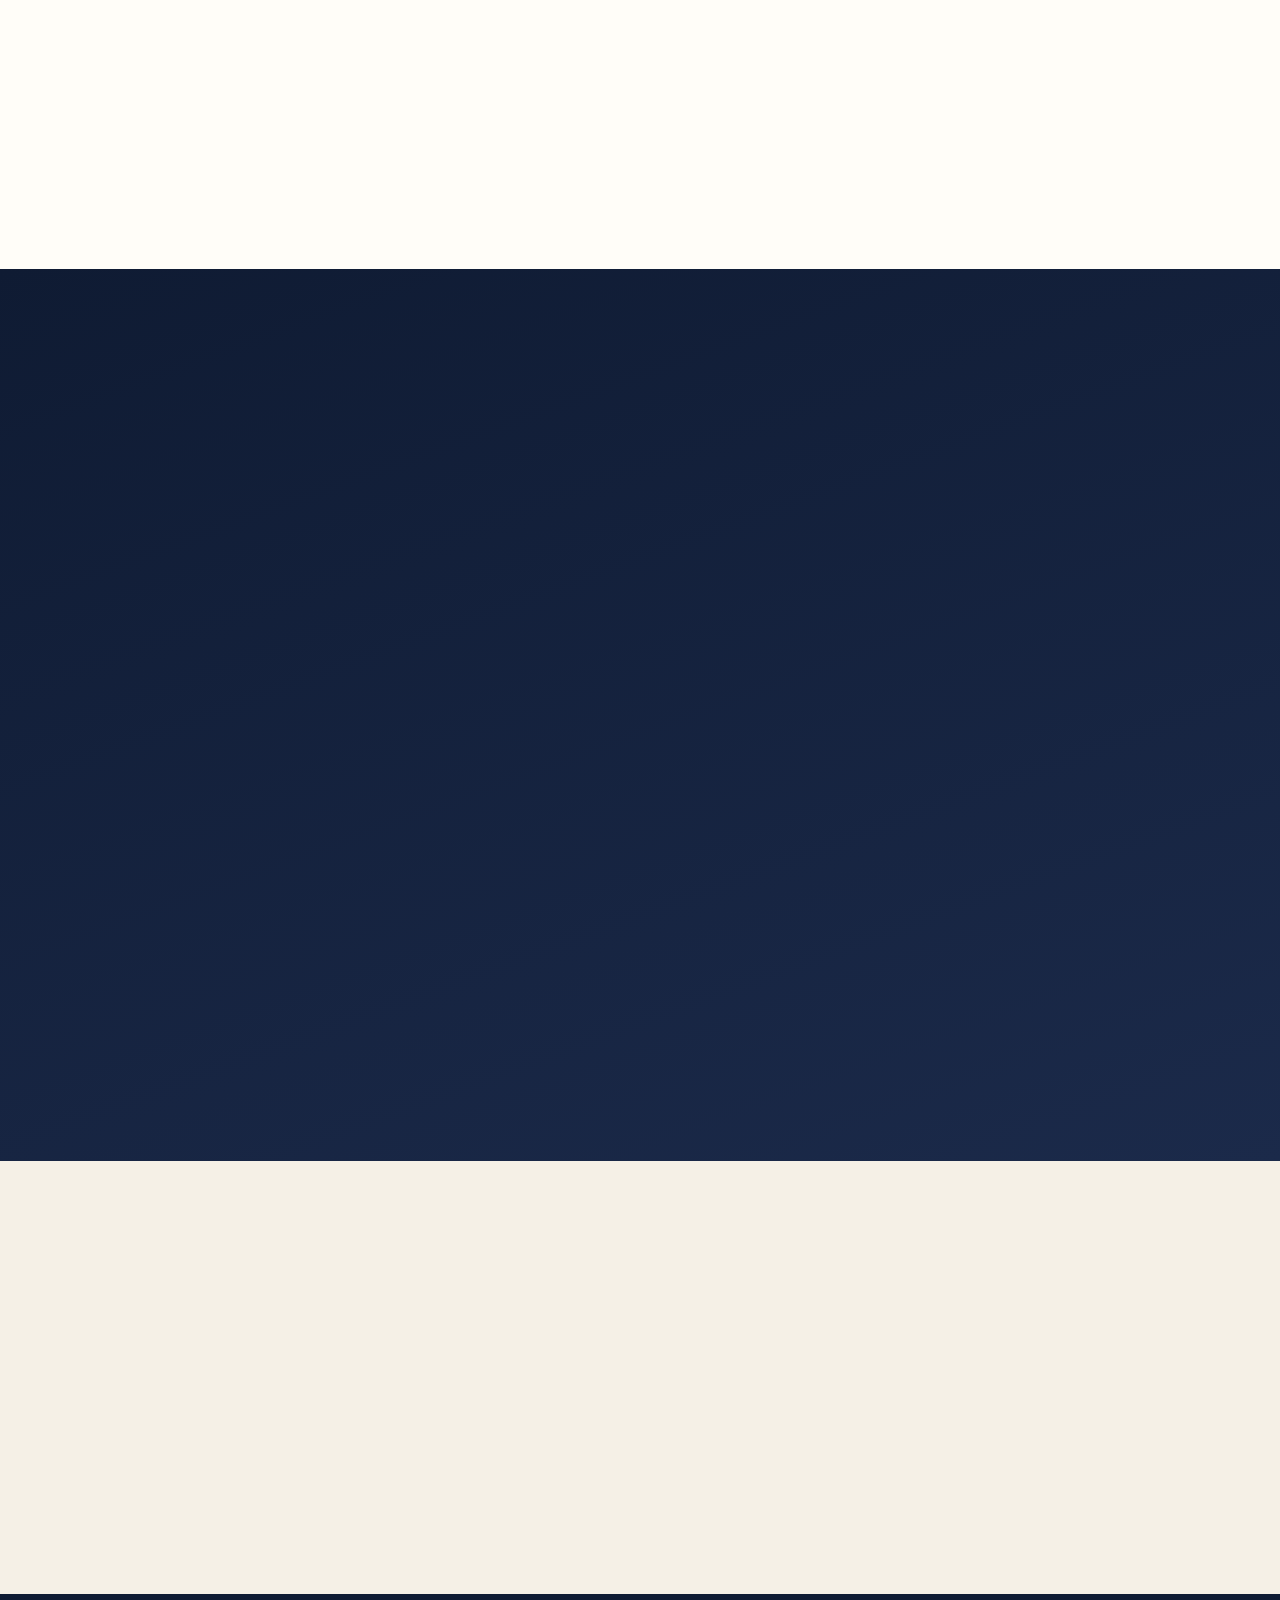
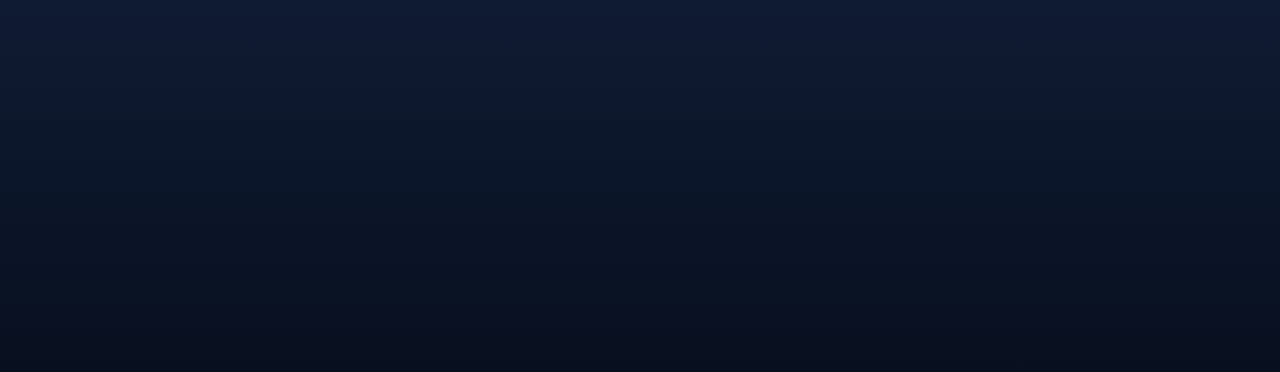
==== commit 02f716e5: "Add files via upload" ====
--- a/index.html
+++ b/index.html
@@ -316,7 +316,7 @@
           celebration into a lifelong memory. Come, eat, celebrate, and bless us as we begin our
           forever together!"
         </p>
-        <p class="footer-names reveal">#JOgotMERidtoDIMPLE </p>
+        <p class="footer-names reveal">#JOgotMERriedtoDIMPLE</p>
         <p class="footer-date reveal">15 · Dec · 2026</p>
     </footer>
 
--- a/index.css
+++ b/index.css
@@ -578,7 +578,10 @@
   line-height:1.9;color:var(--cream-white);
 }
 .footer-names{
-  margin-top:26px;font-size:.85rem;letter-spacing:.3em;text-transform:uppercase;color:var(--blue-light);
+  margin-top: 26px;
+  font-size: 20px;
+  letter-spacing:.3em;
+  color:var(--blue-light);
 }
 .footer-date{margin-top:8px;font-size:.78rem;color:rgba(255,253,248,.5);letter-spacing:.15em;}
 
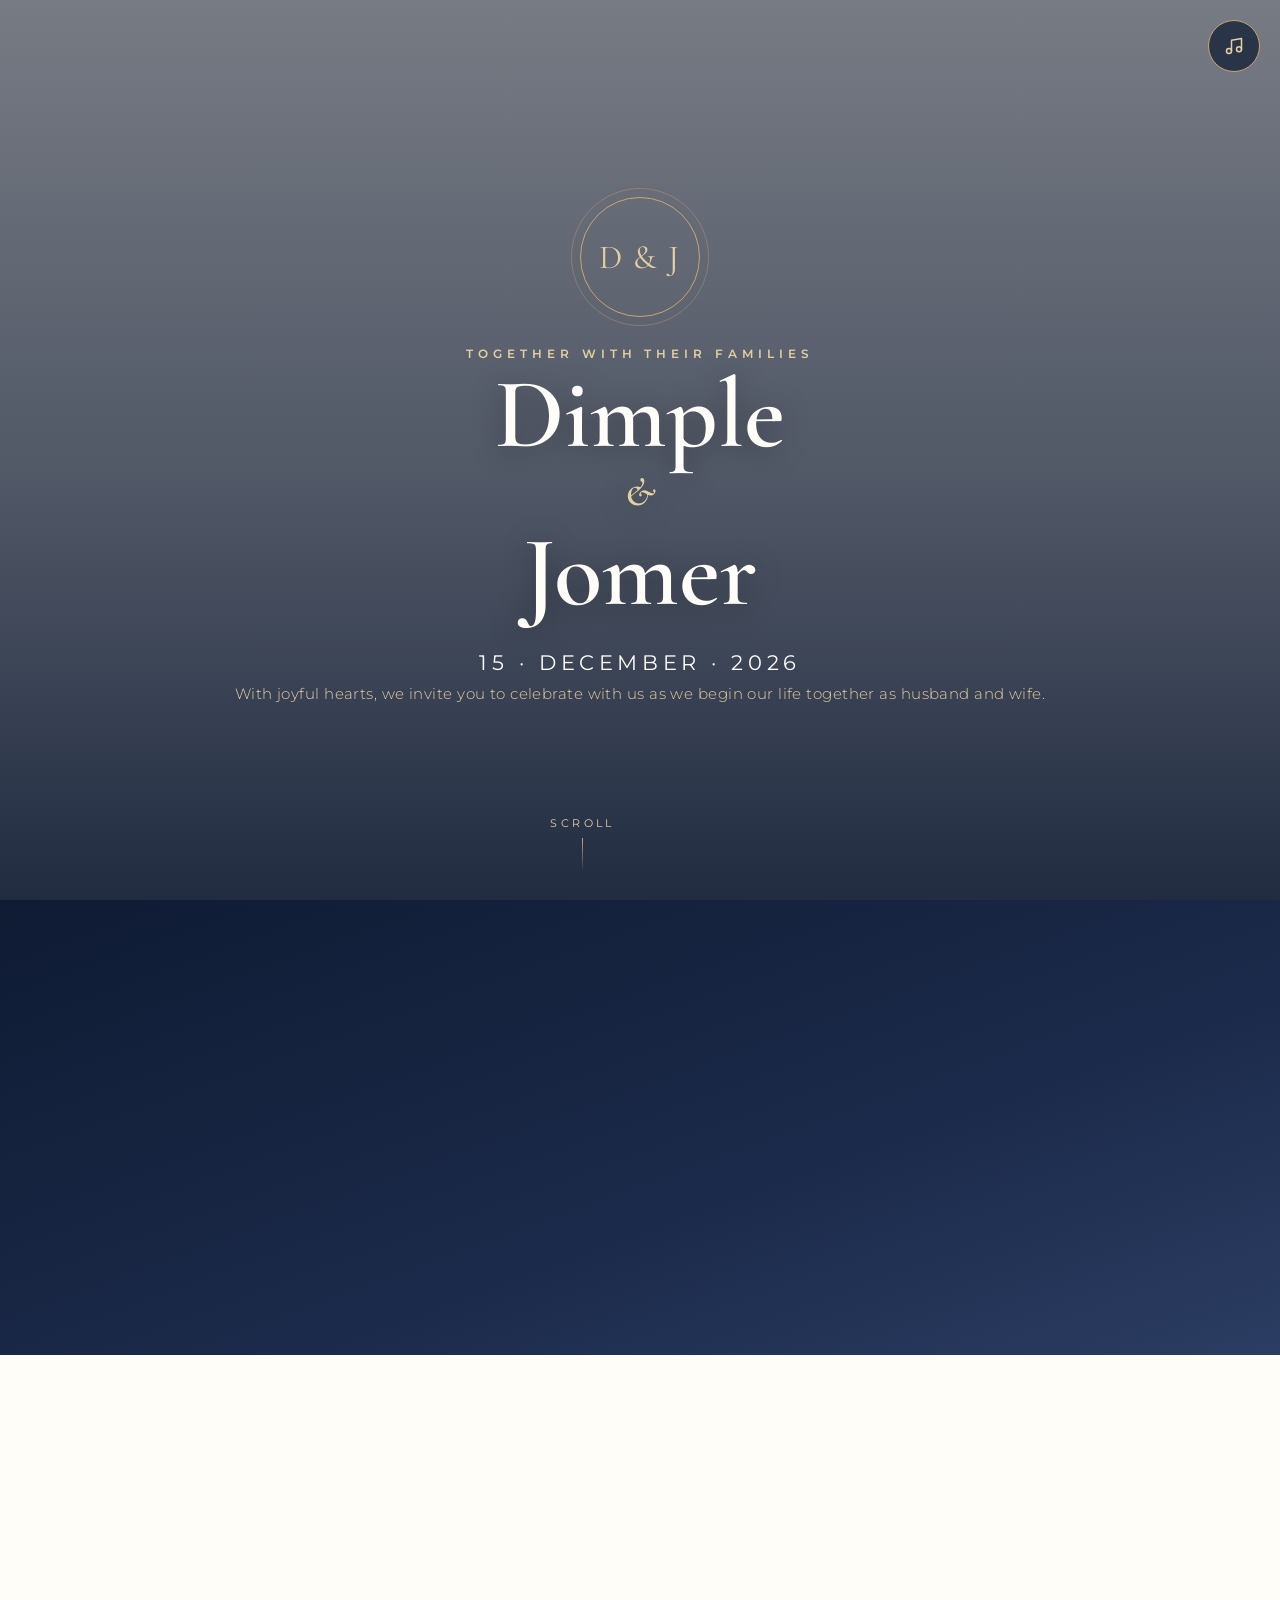
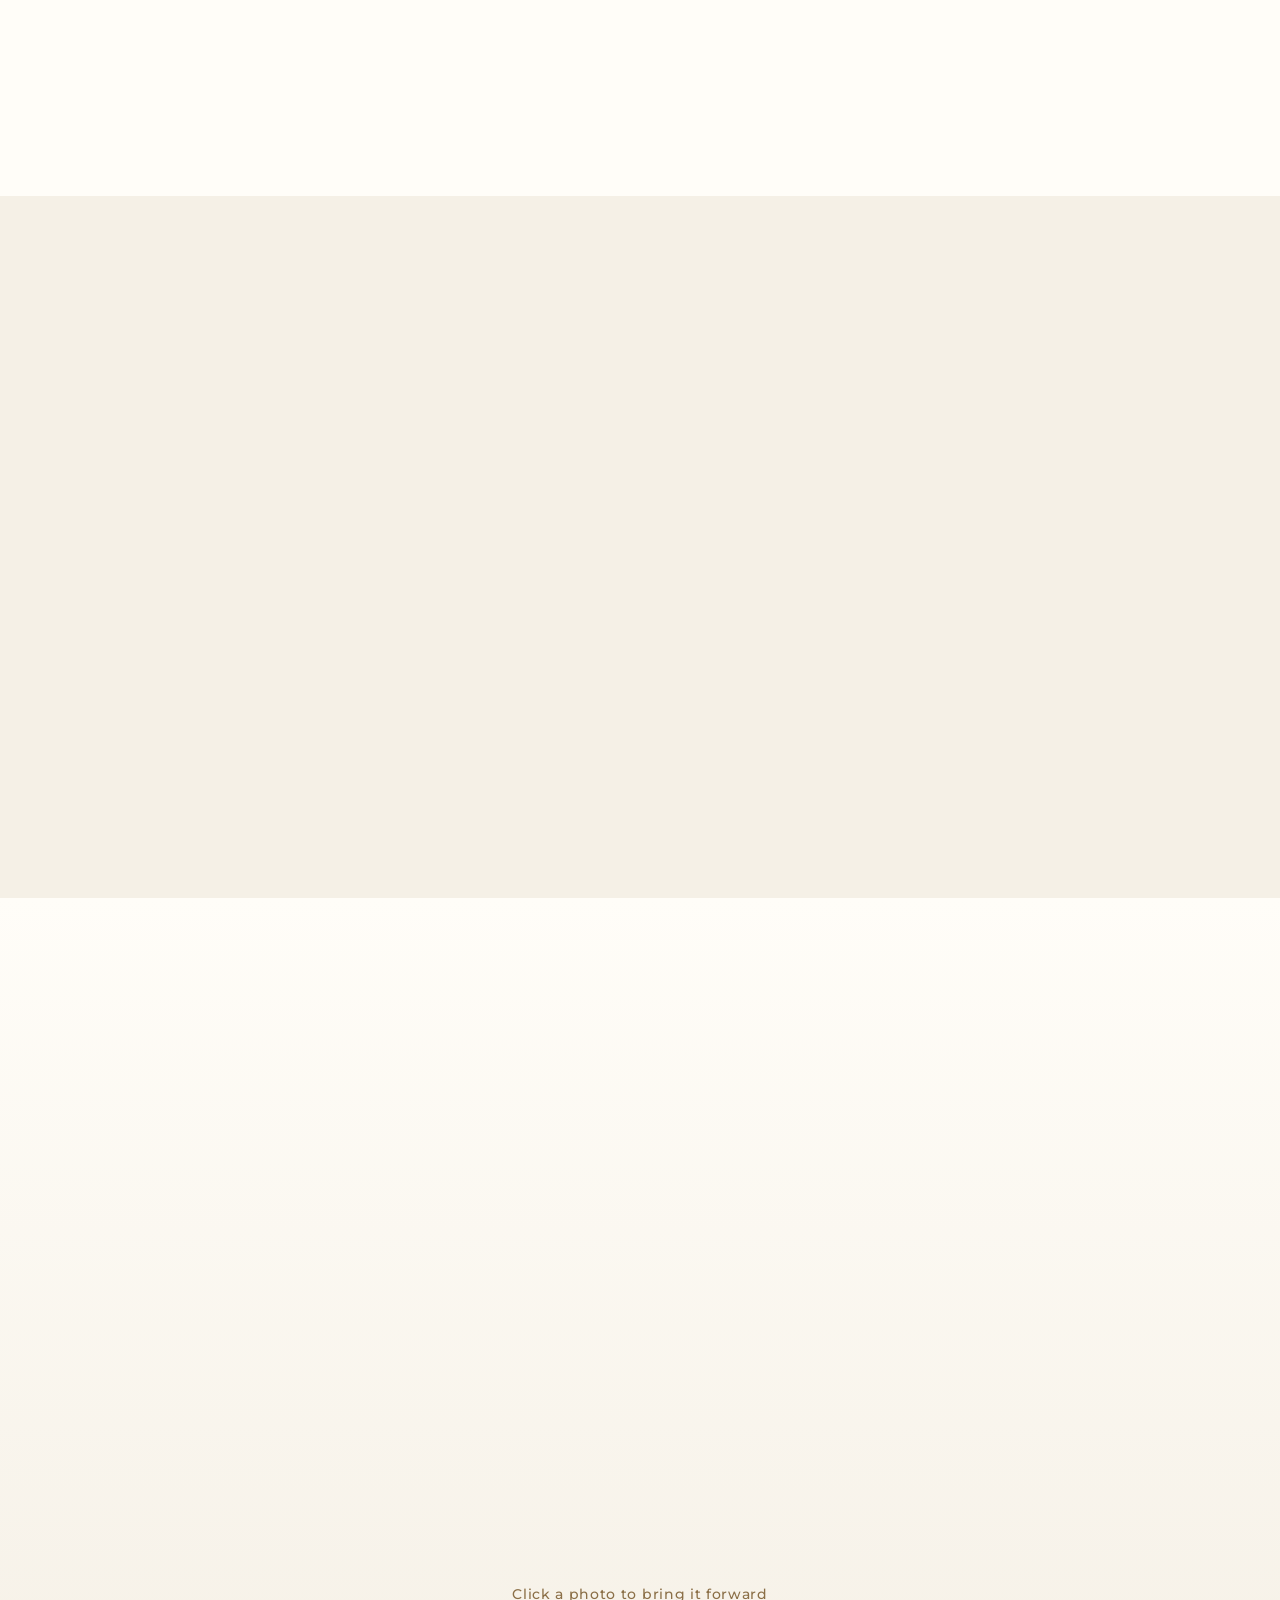
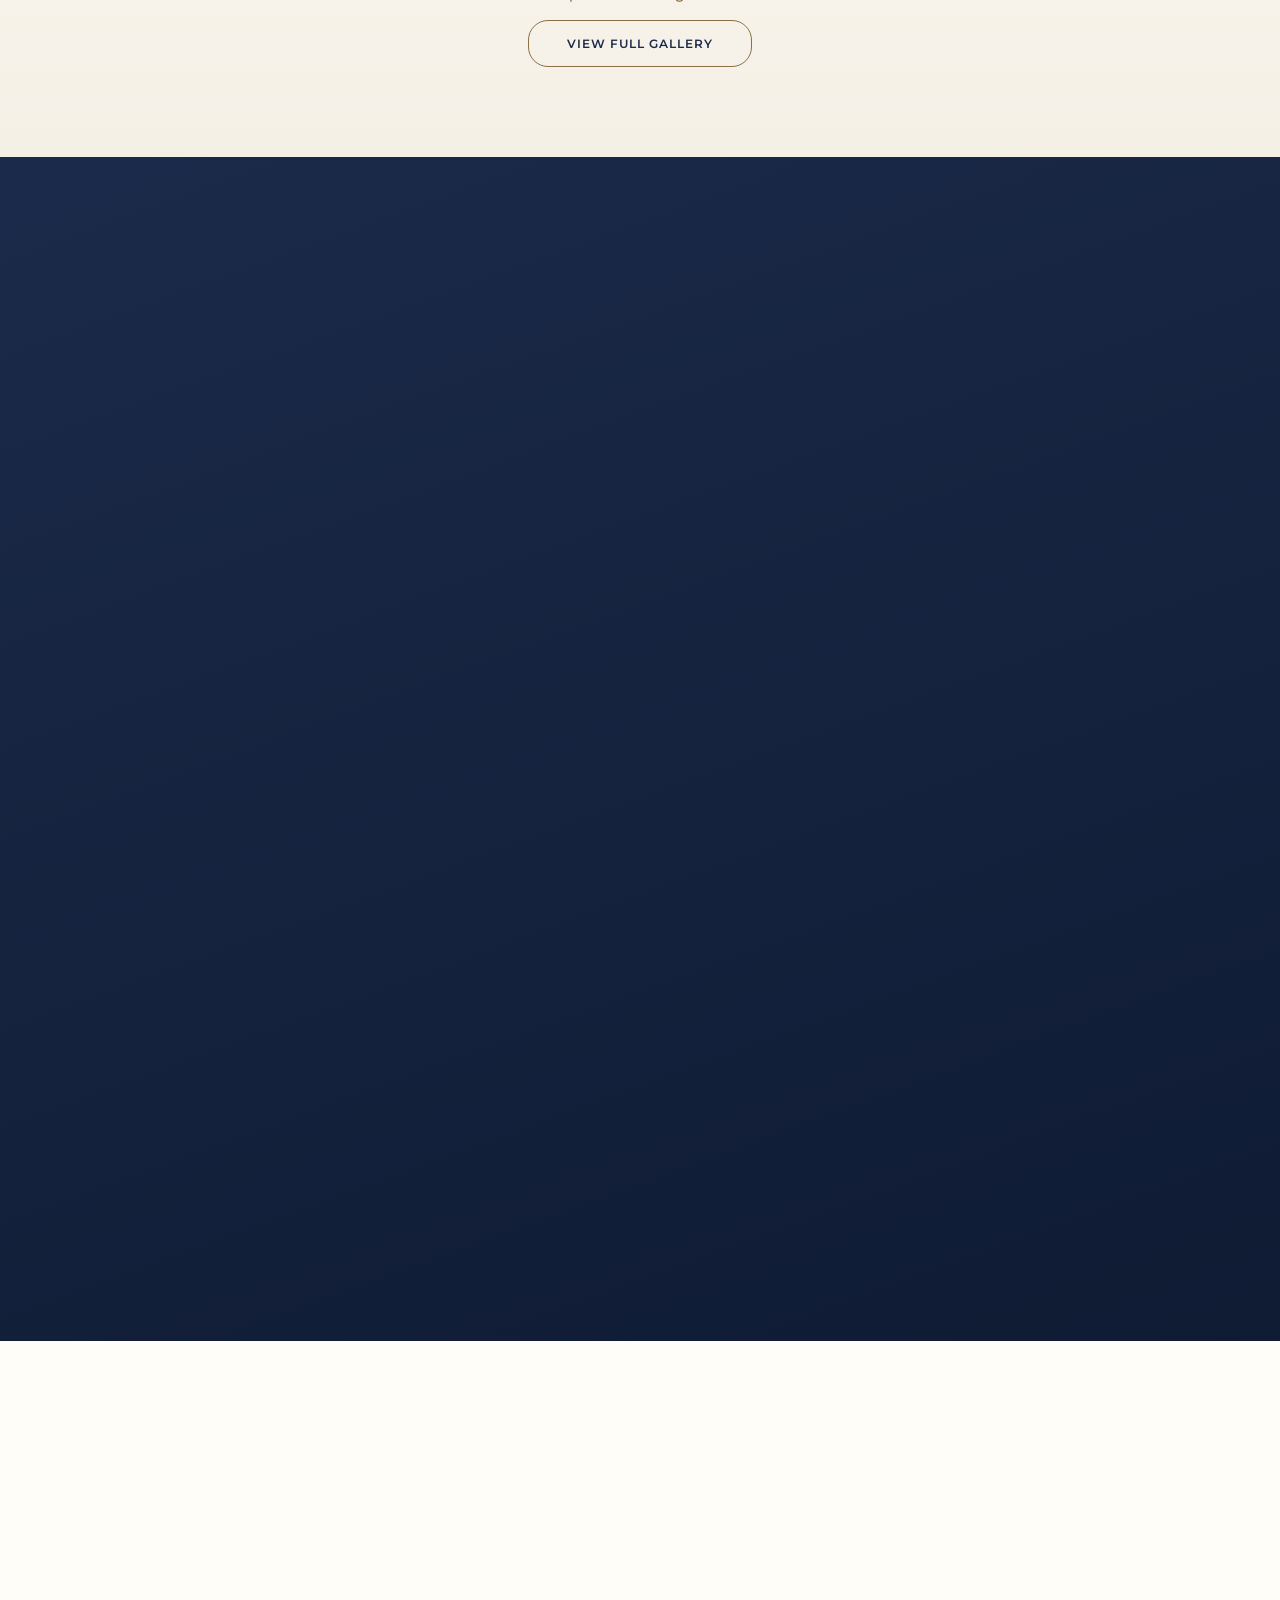
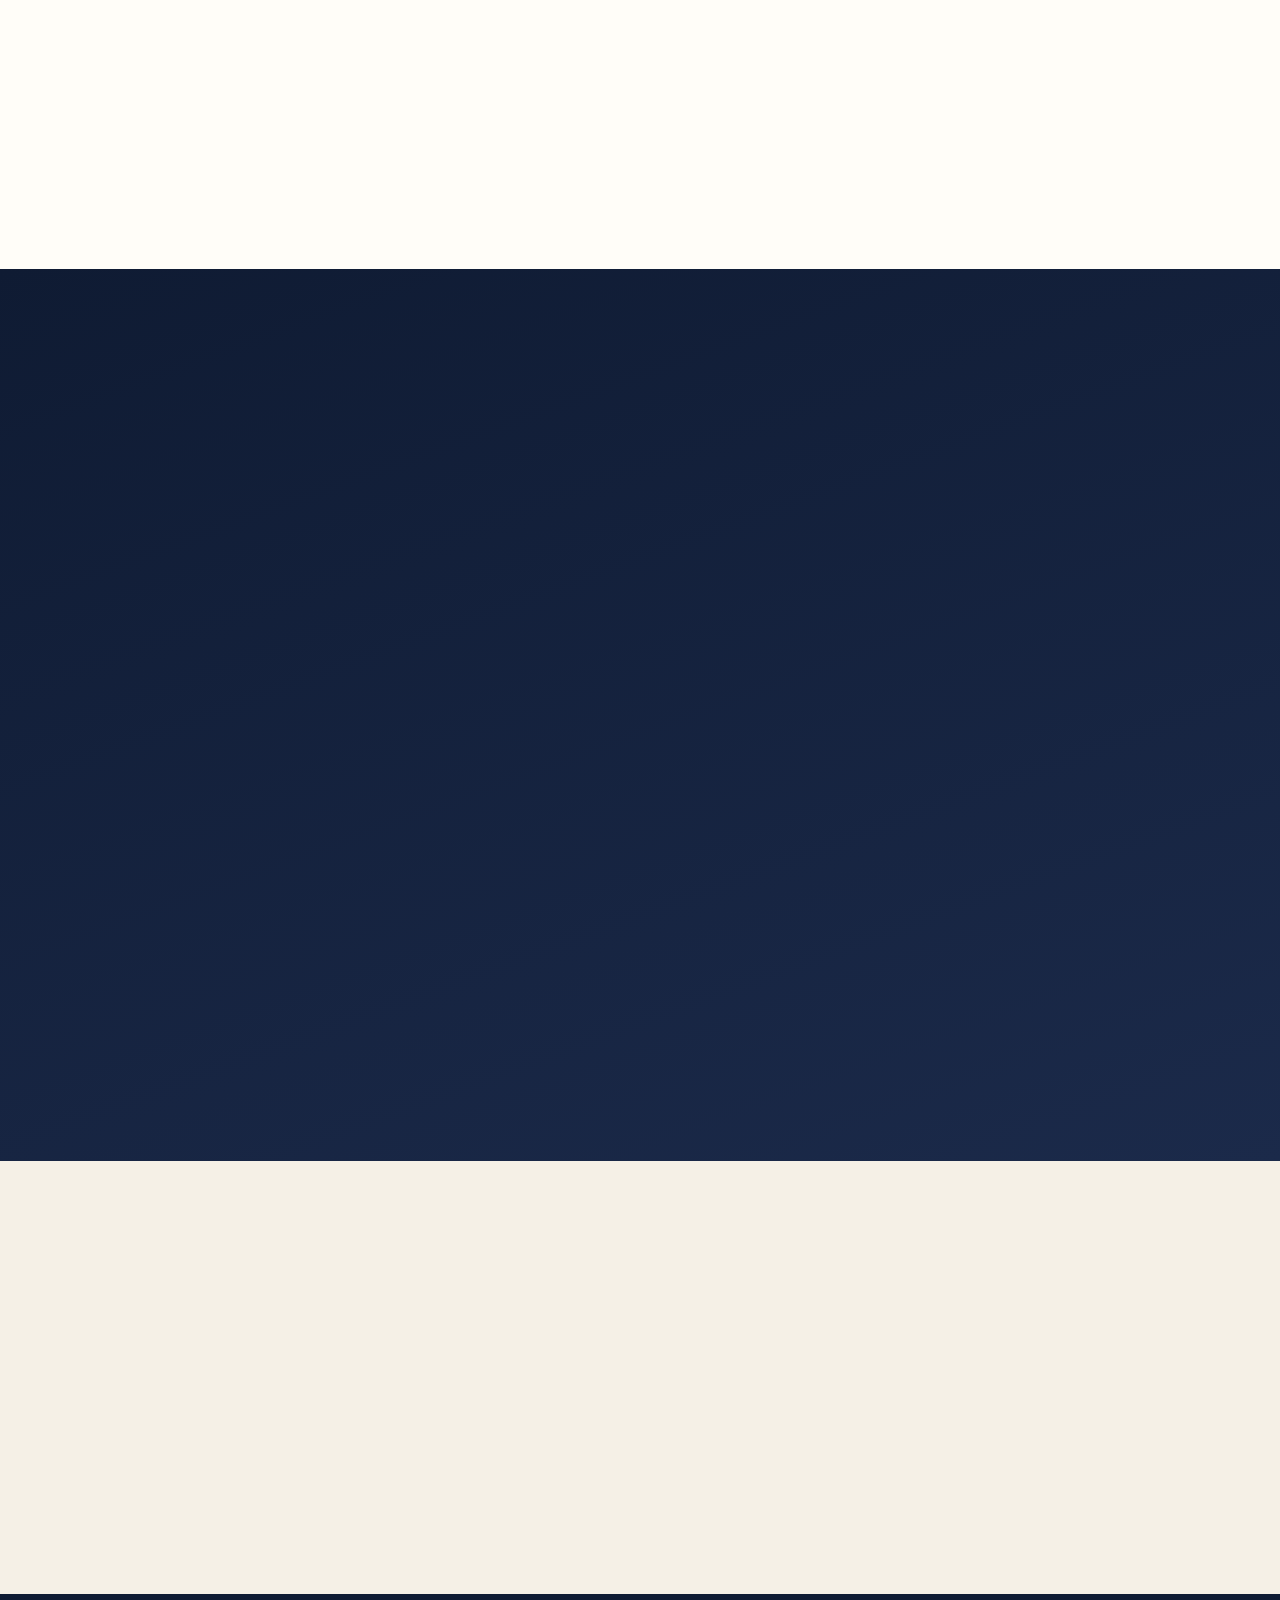
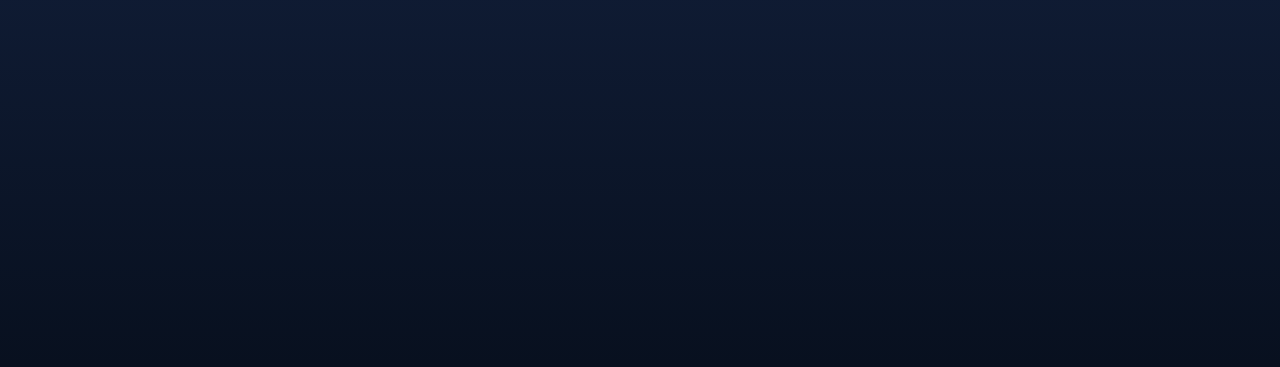
==== commit 270462c0: "Add files via upload" ====
--- a/index.html
+++ b/index.html
@@ -250,7 +250,7 @@
       <div class="keys-grid" style="margin-top:20px;">
 
         <div class="key-card reveal" data-answer="DIMPLE">
-            <p class="key-q">Clue 1 — Complete our wedding hashtag: "#JOgotMERidto ___"</p>
+            <p class="key-q">Clue 1 — Complete our wedding hashtag: "#JOgotMERriedto ___"</p>
           <div class="key-input-row">
             <input type="text" class="key-input" placeholder="Type your answer">
             <button class="key-check">Unlock</button>
@@ -303,7 +303,7 @@
           </div>
       </h2>
       <div class="divider reveal"></div>
-        <p class="section-sub reveal">Please let us know if you'll be able to join us by November 15, 2026.</p>
+        <p class="section-sub reveal">Please let us know if you'll be able to join us in our big event.</p>
     </section>
 
 <!-- ============================================================
--- a/index.css
+++ b/index.css
@@ -579,7 +579,7 @@
 }
 .footer-names{
   margin-top: 26px;
-  font-size: 20px;
+  font-size: 15px;
   letter-spacing:.3em;
   color:var(--blue-light);
 }
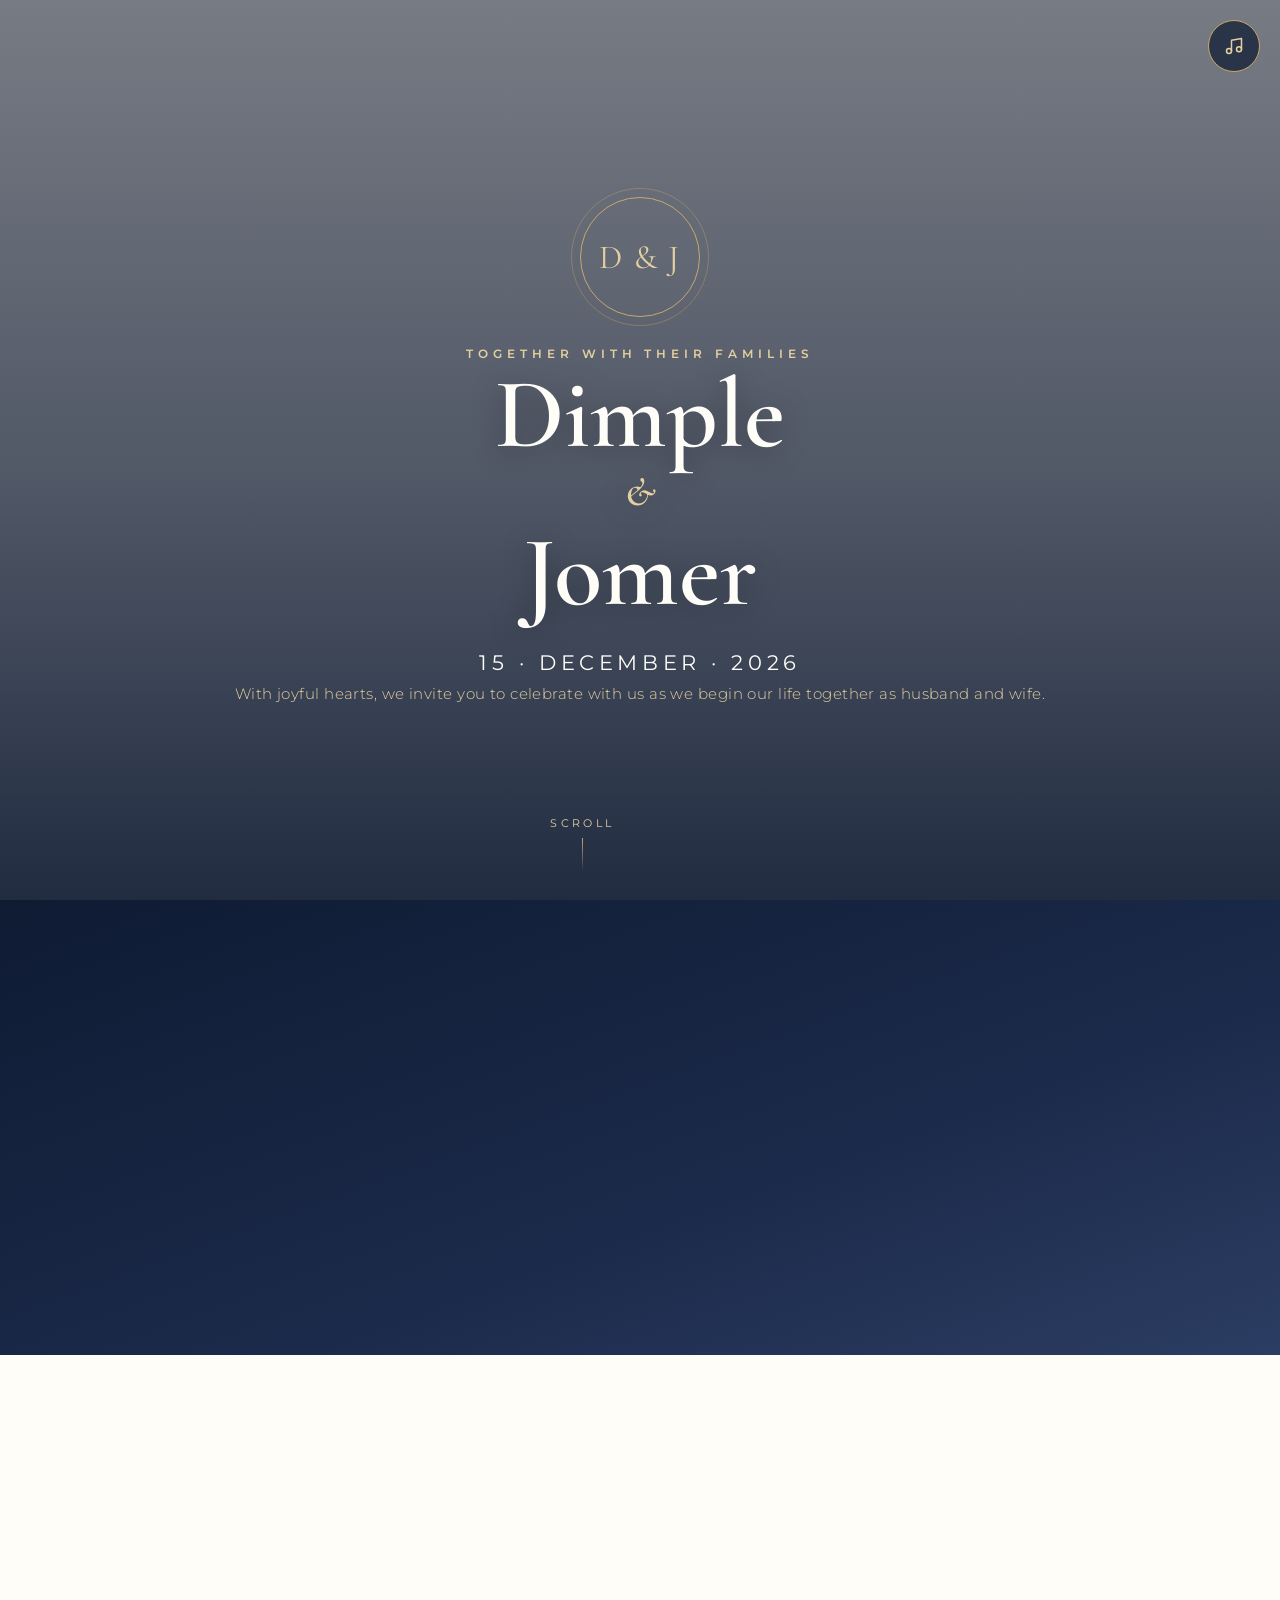
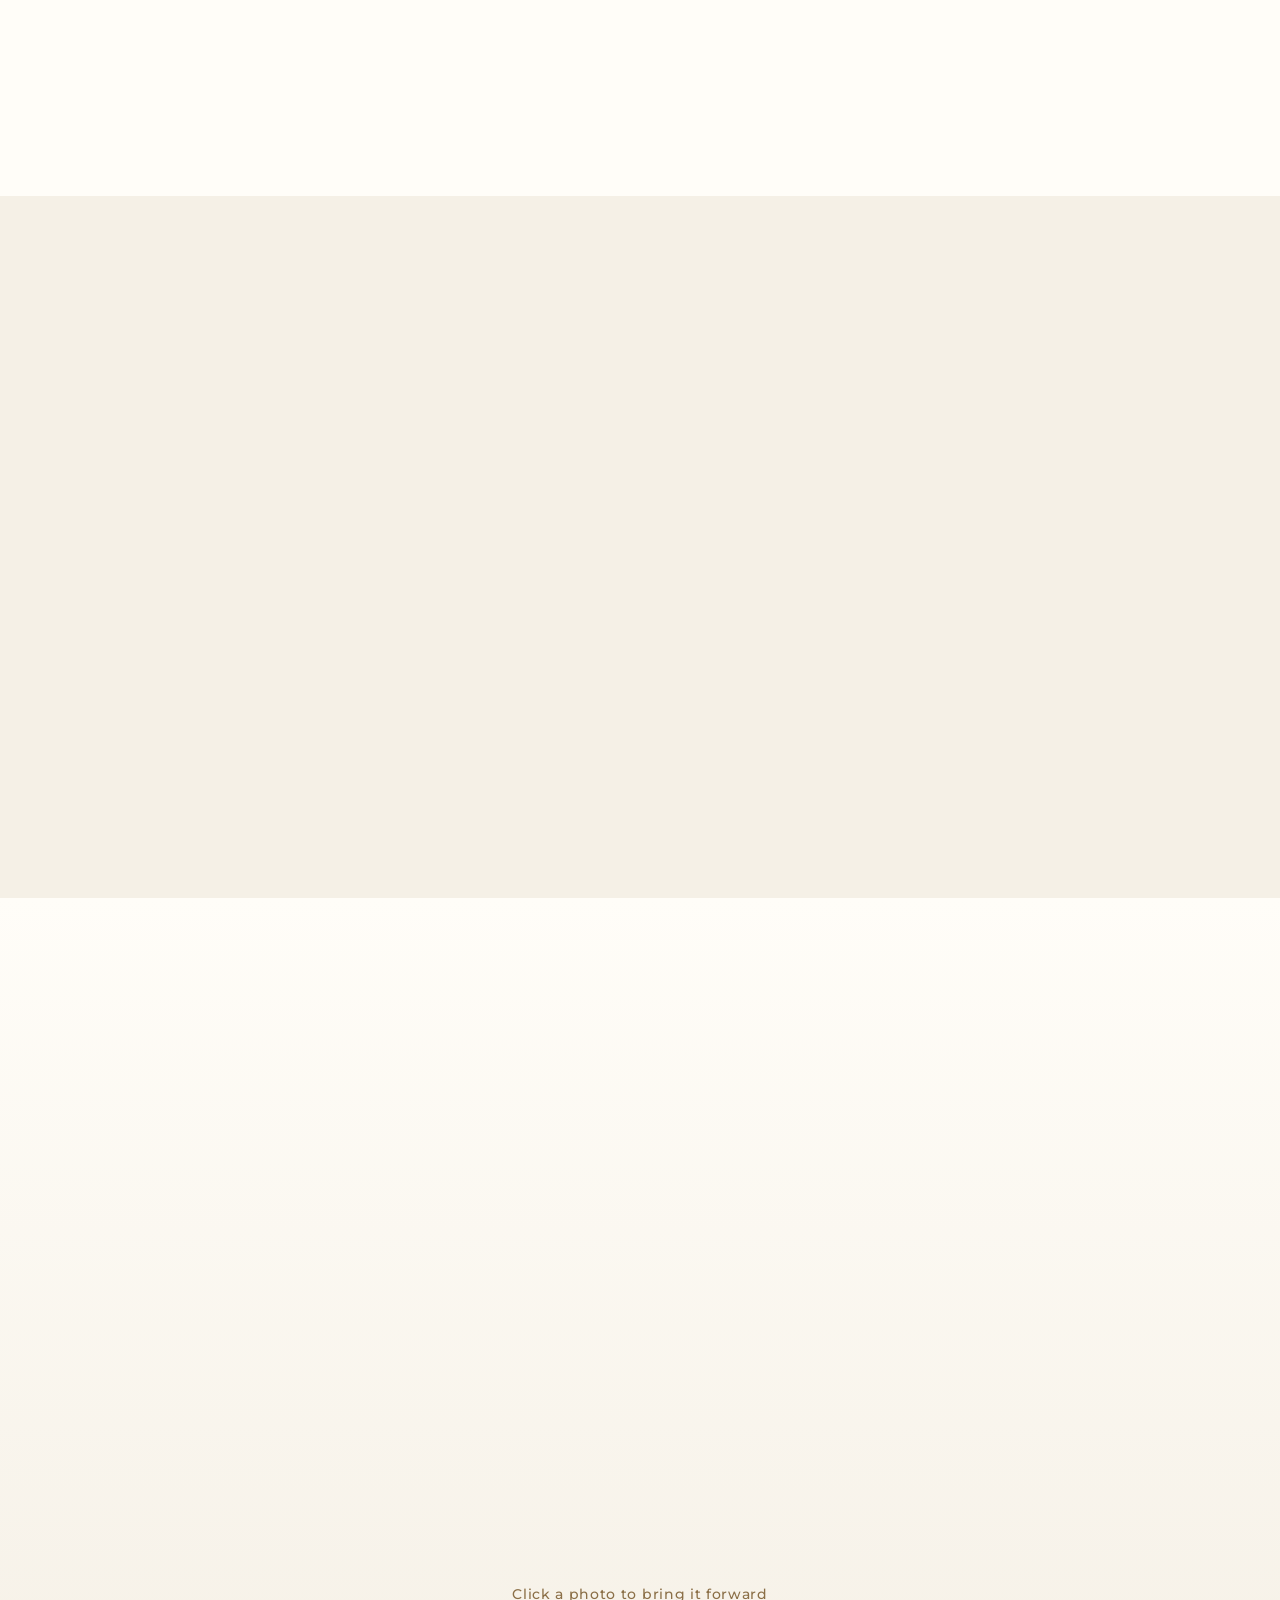
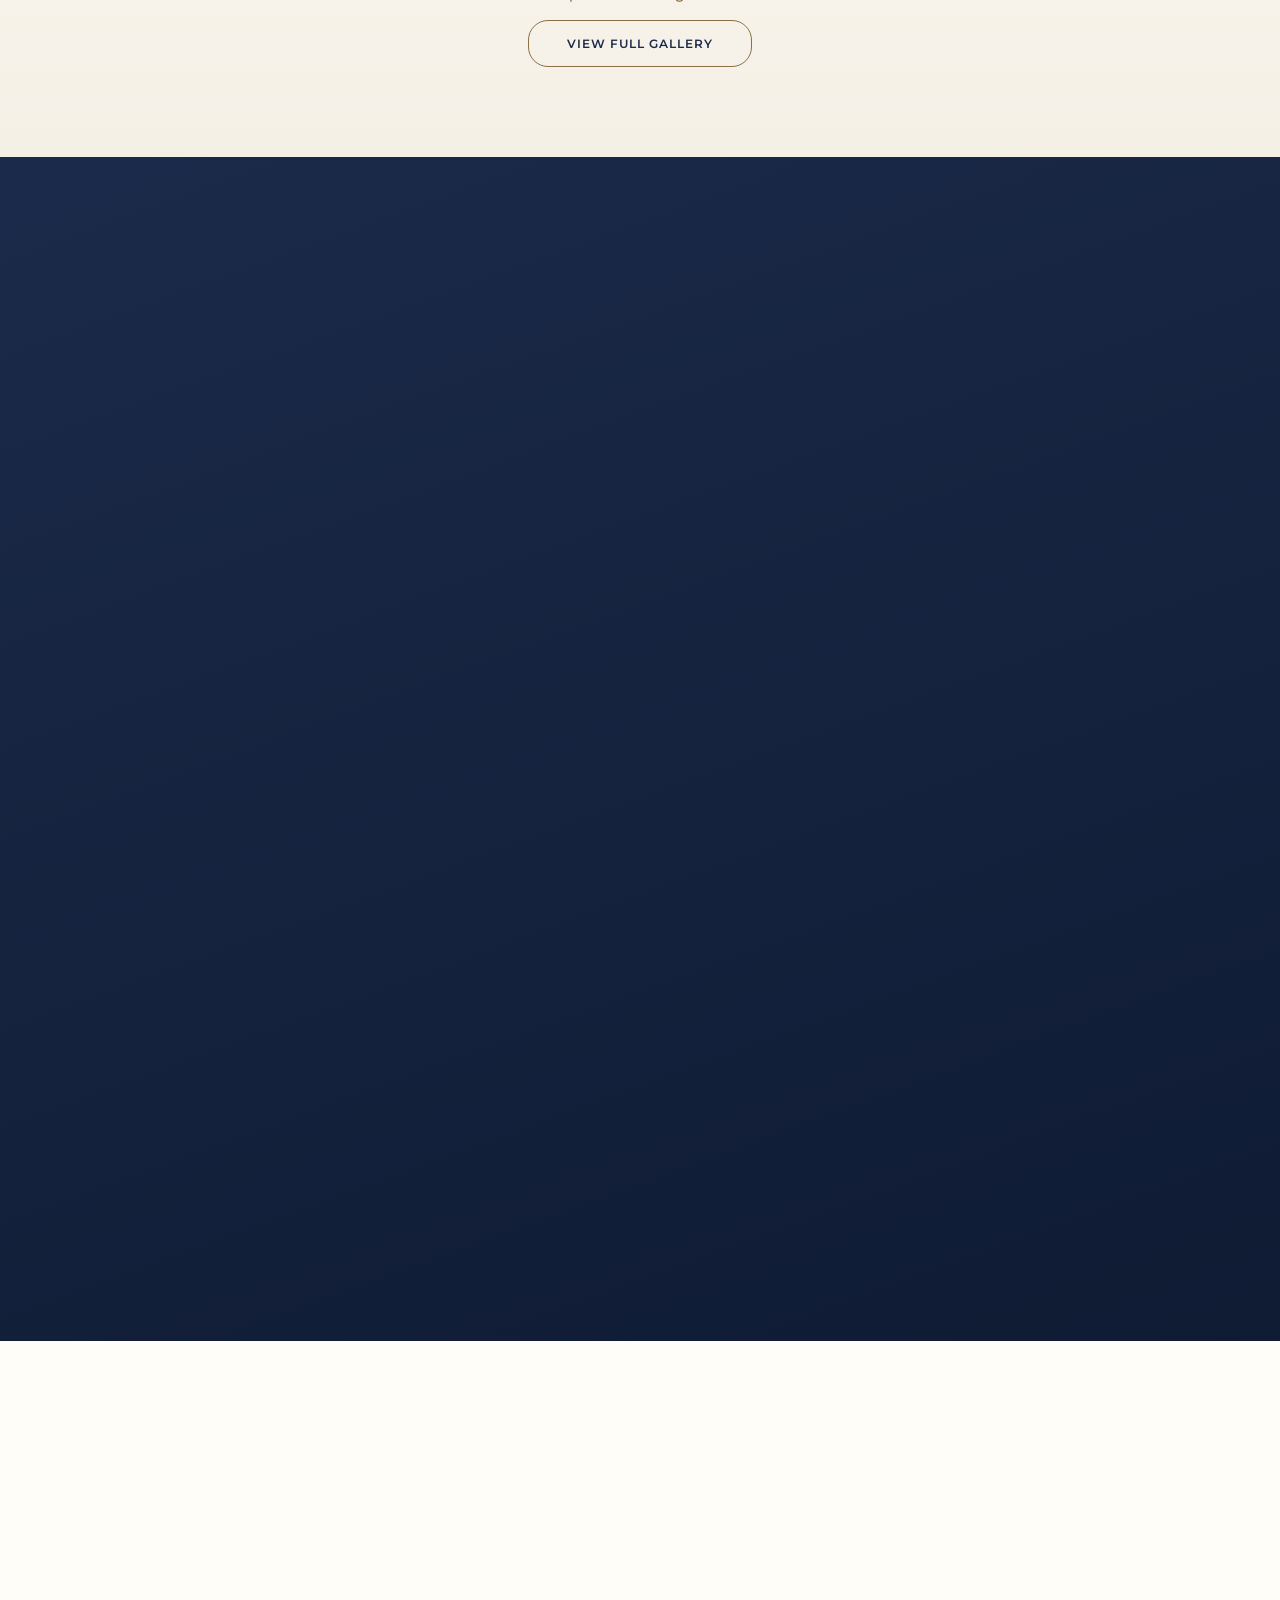
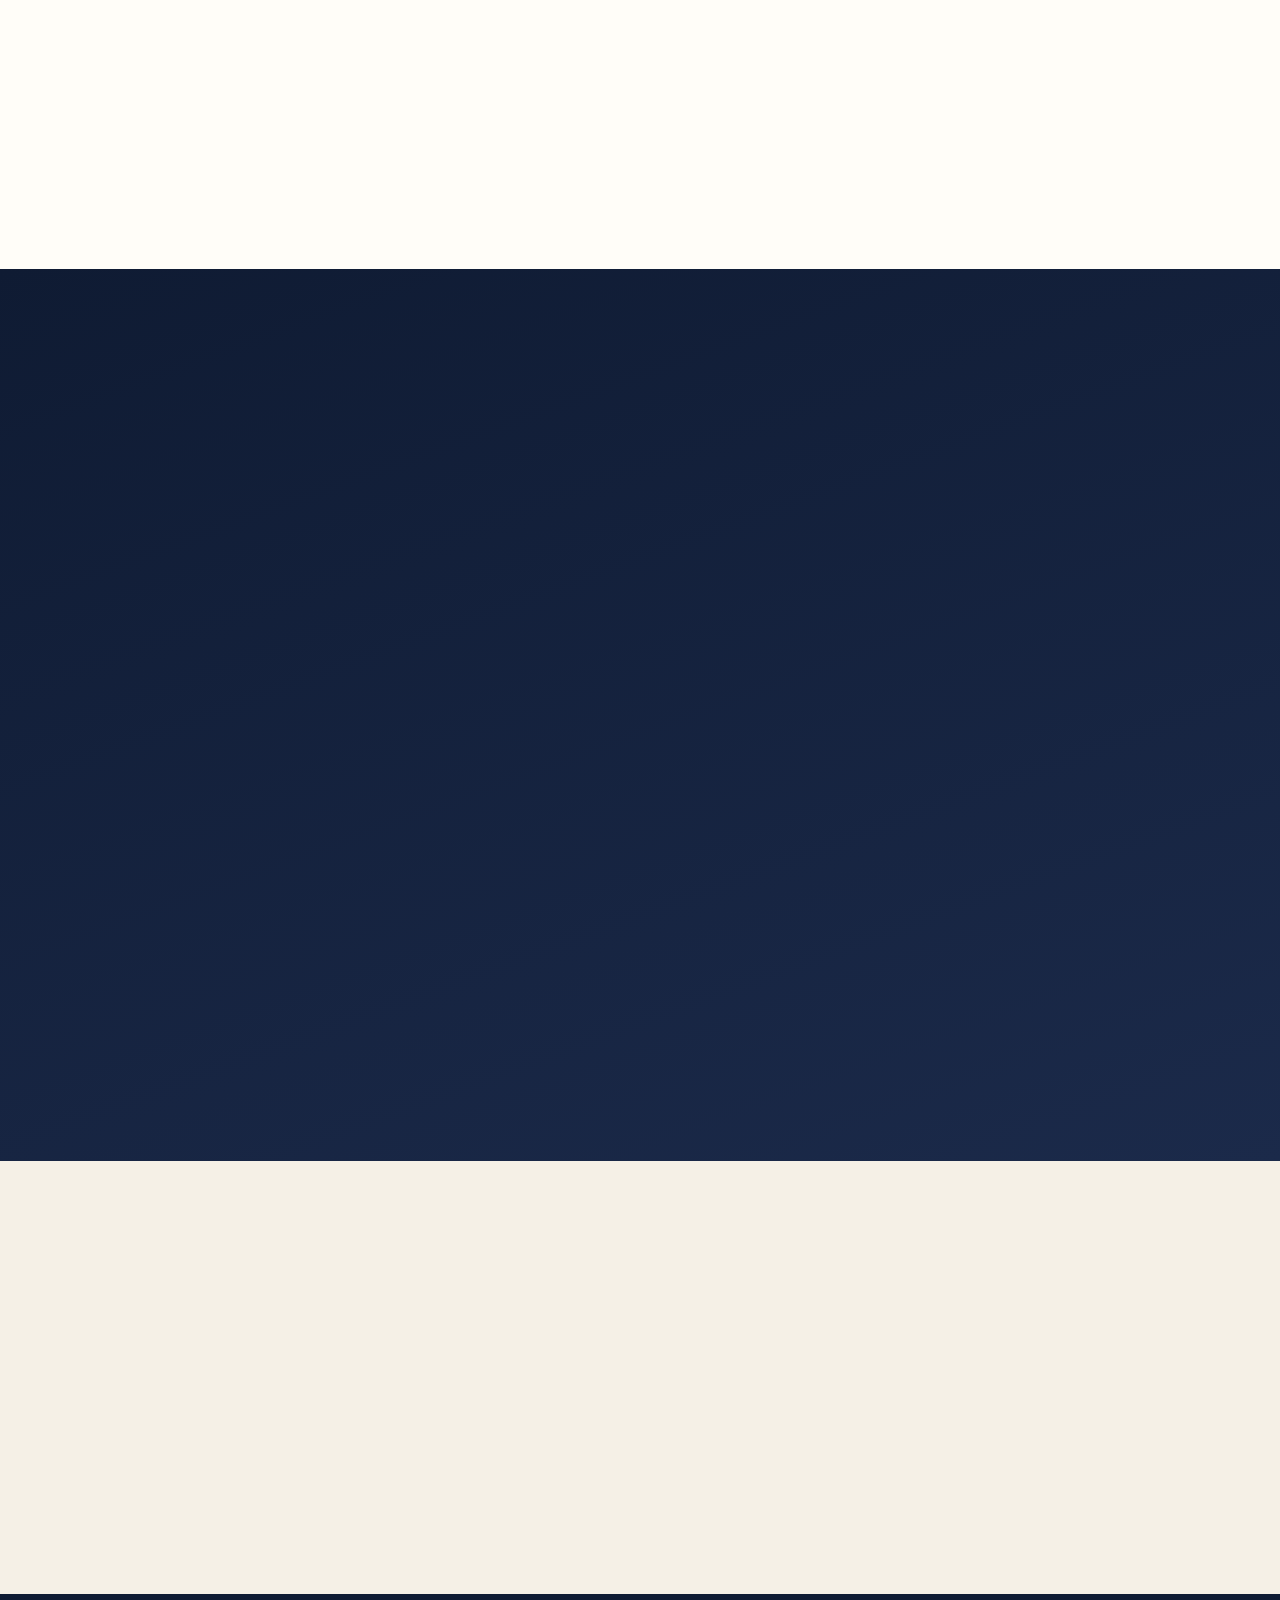
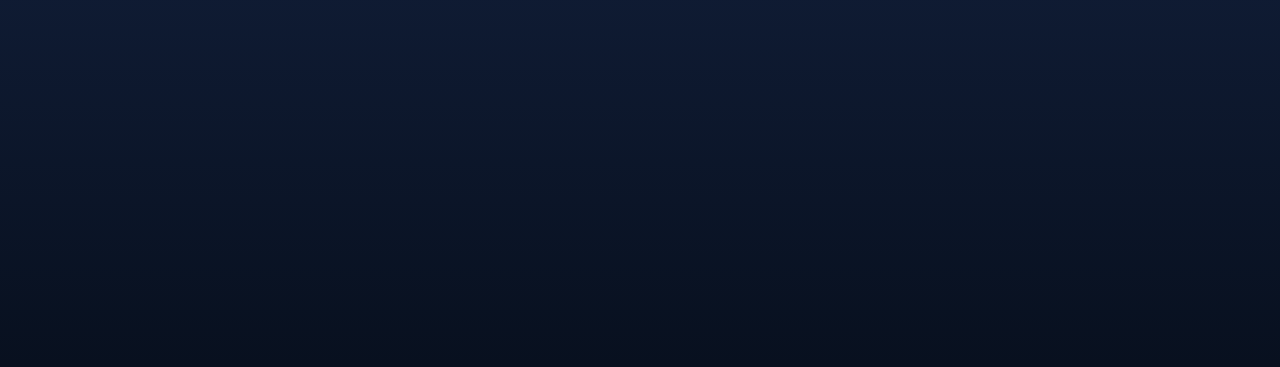
==== commit ffdb439a: "Add files via upload" ====
--- a/index.html
+++ b/index.html
@@ -169,7 +169,7 @@
         </div>
         <div class="ent-card reveal">
           <h4>Best Men</h4>
-          <ul><li>Alfredo Dela Cruz</li>
+          <ul><li>Alfredo Dela Cruz Jr.</li>
           <li>Johann Lim</li></ul>
         </div>
         <div class="ent-card reveal">
